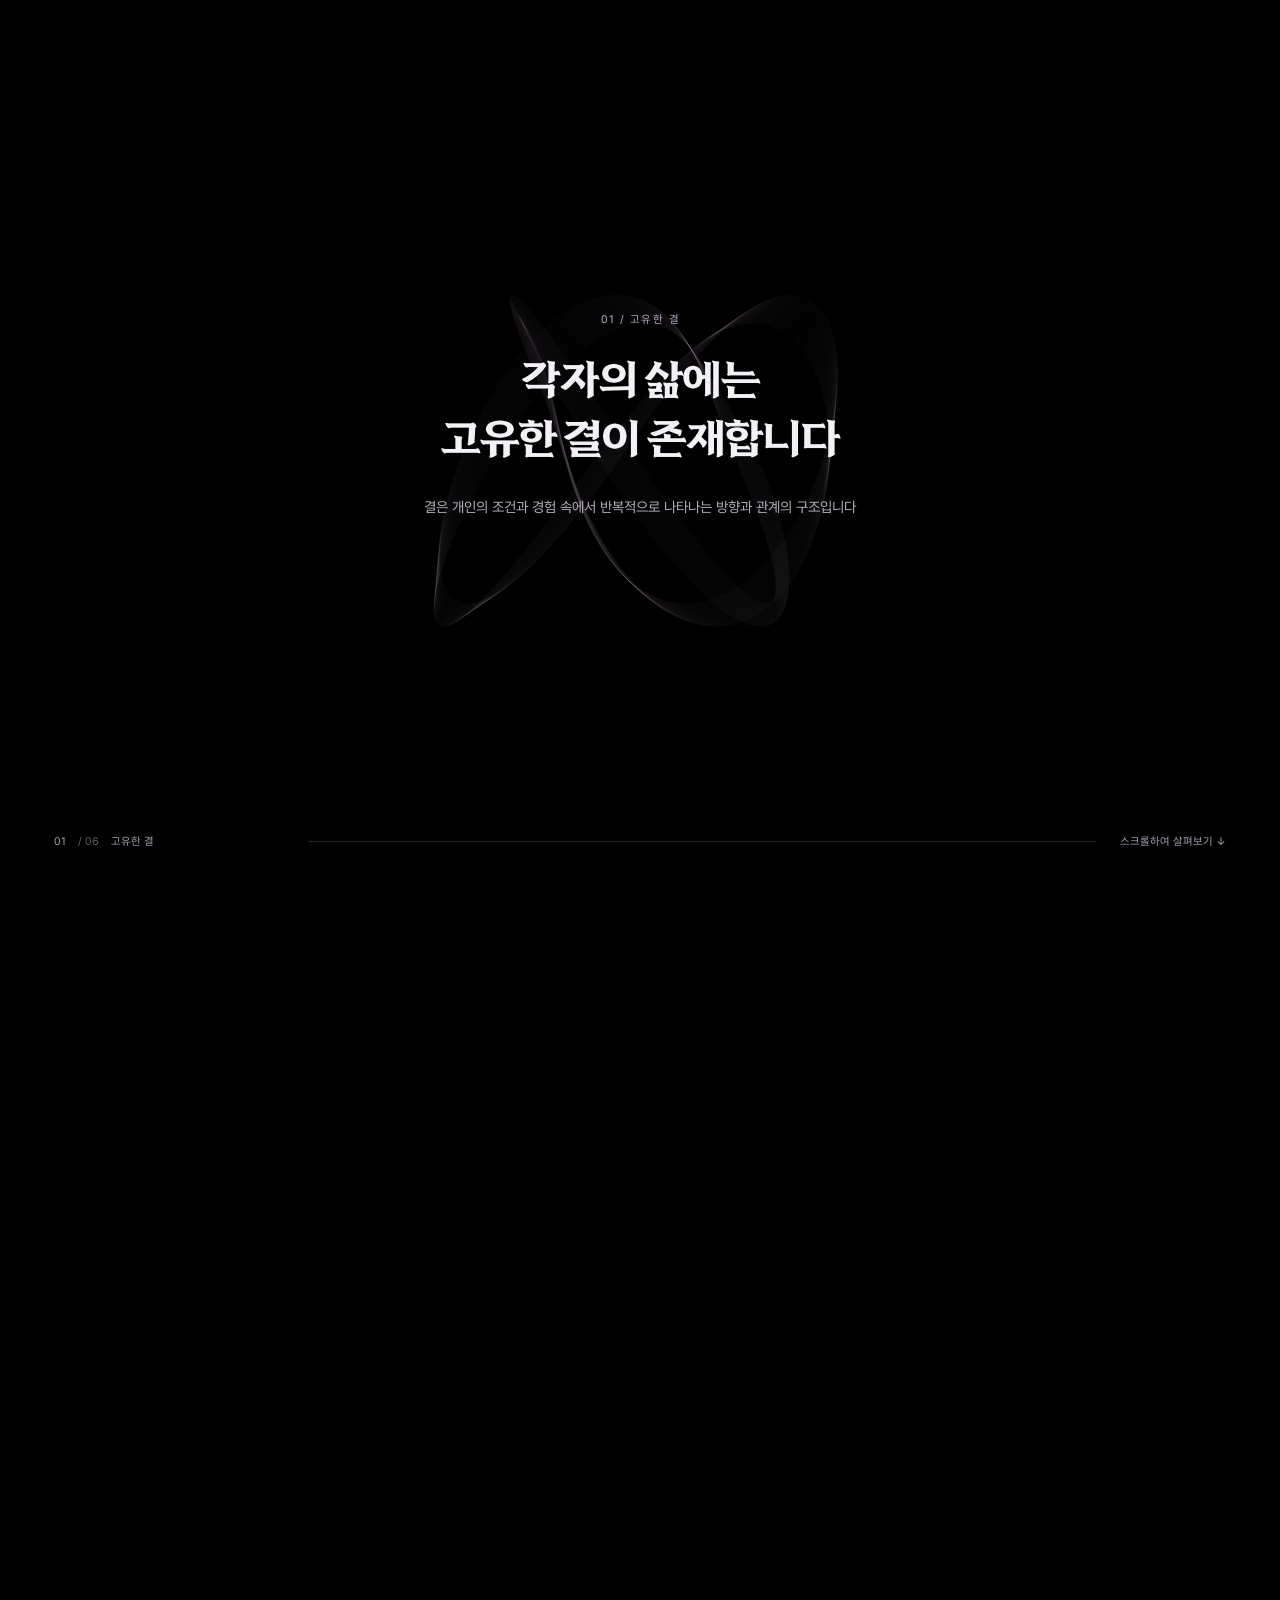
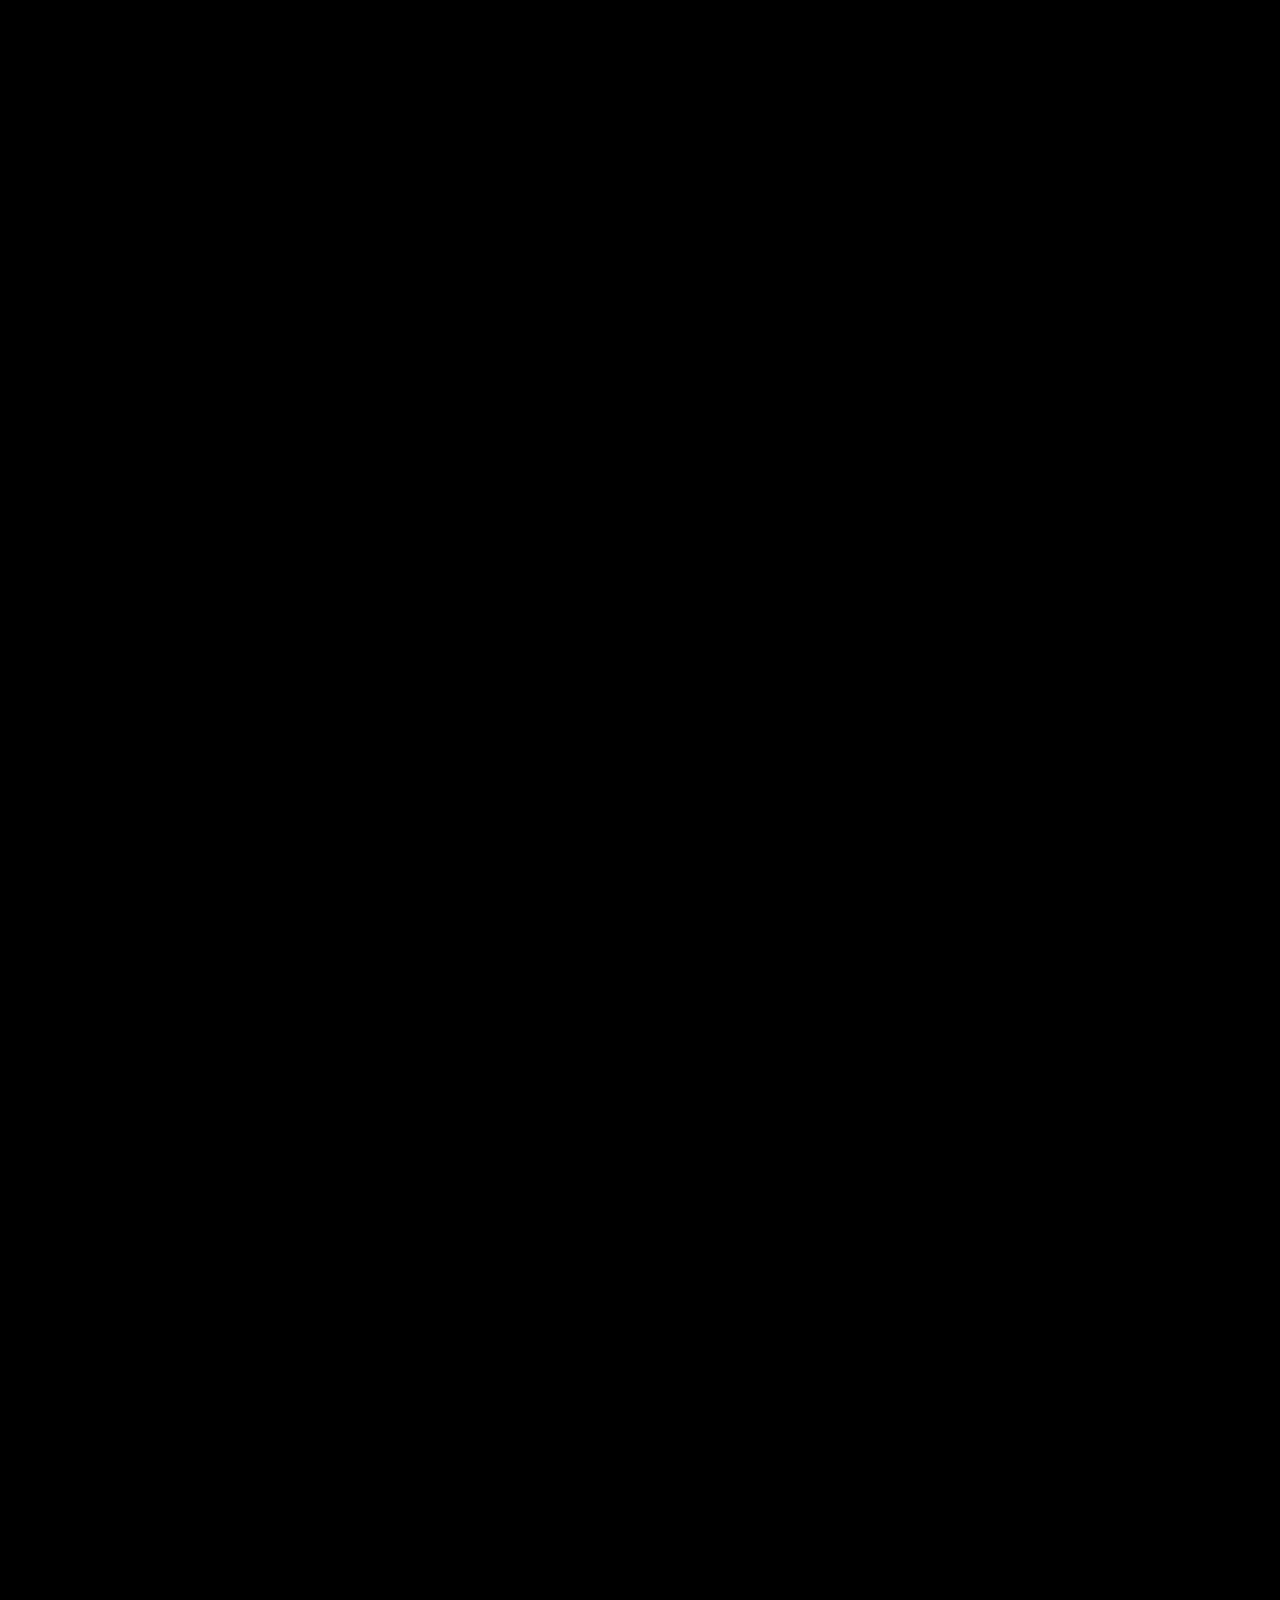
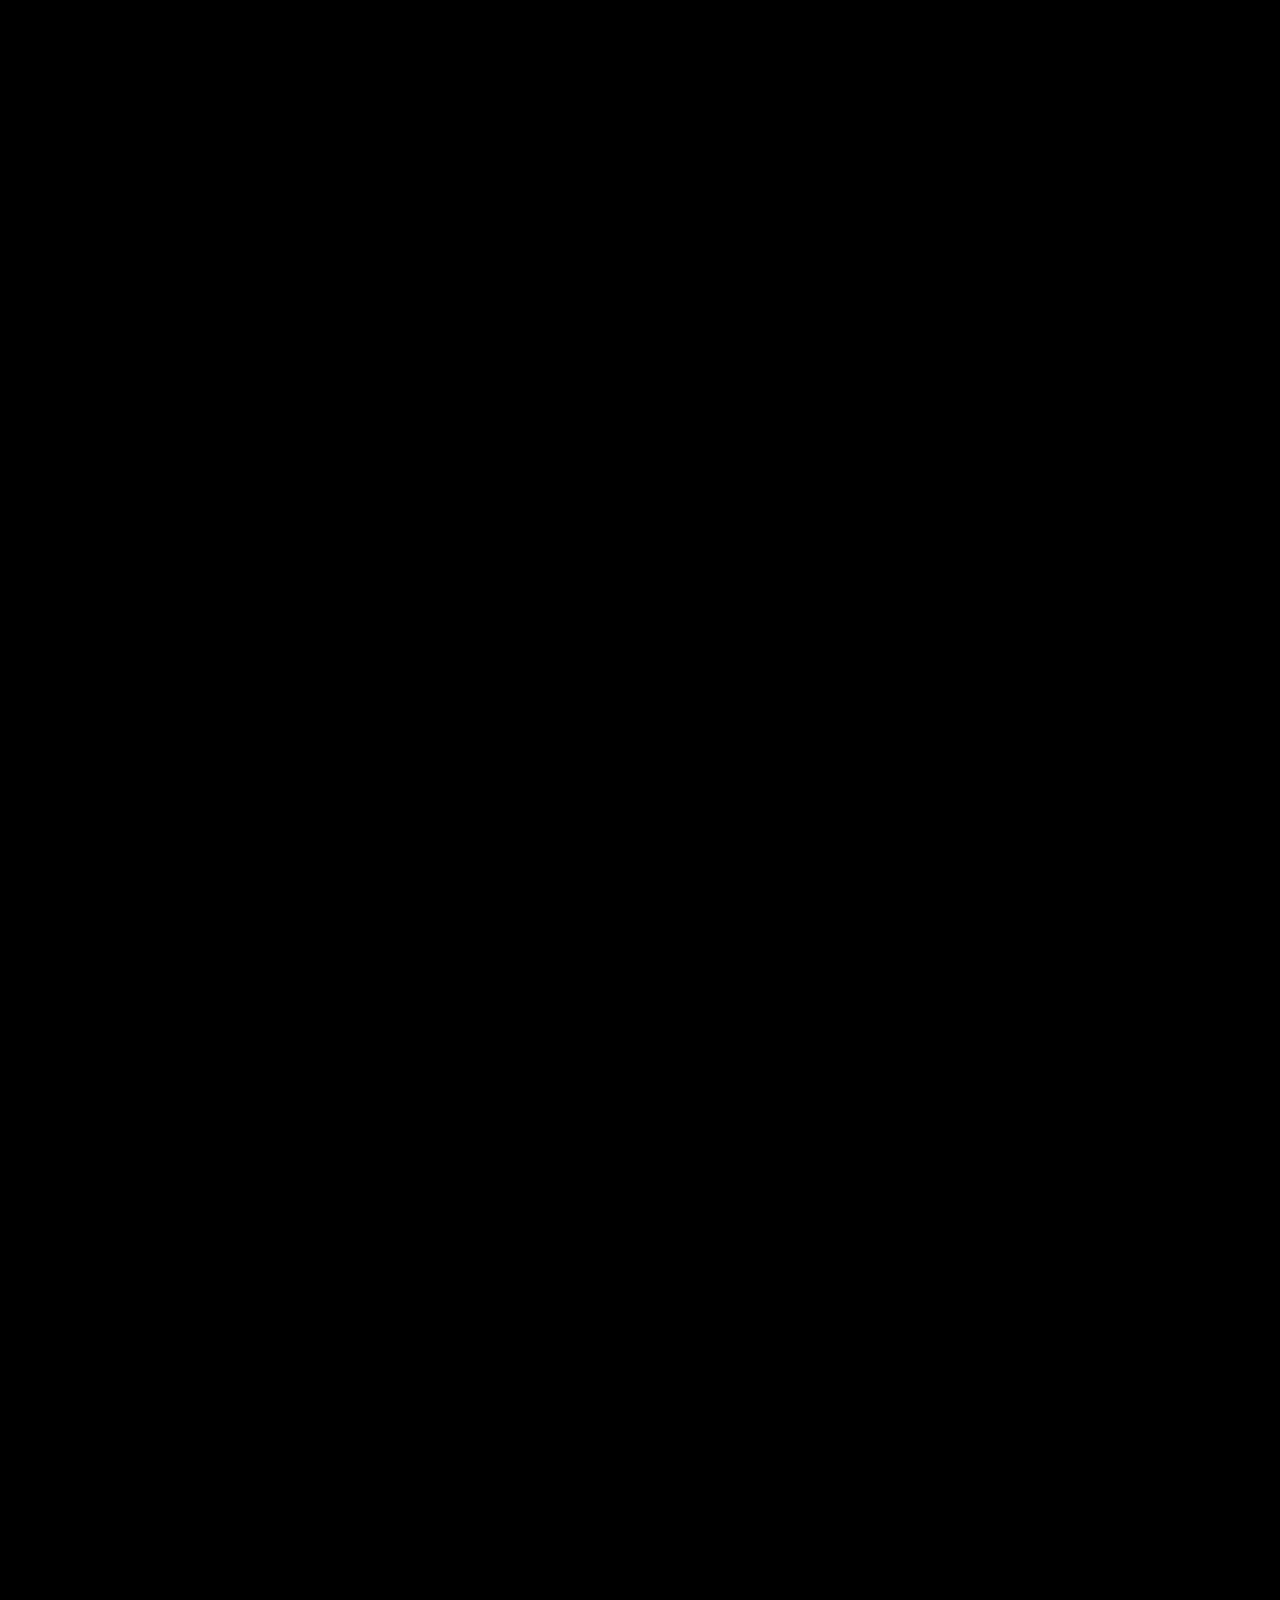
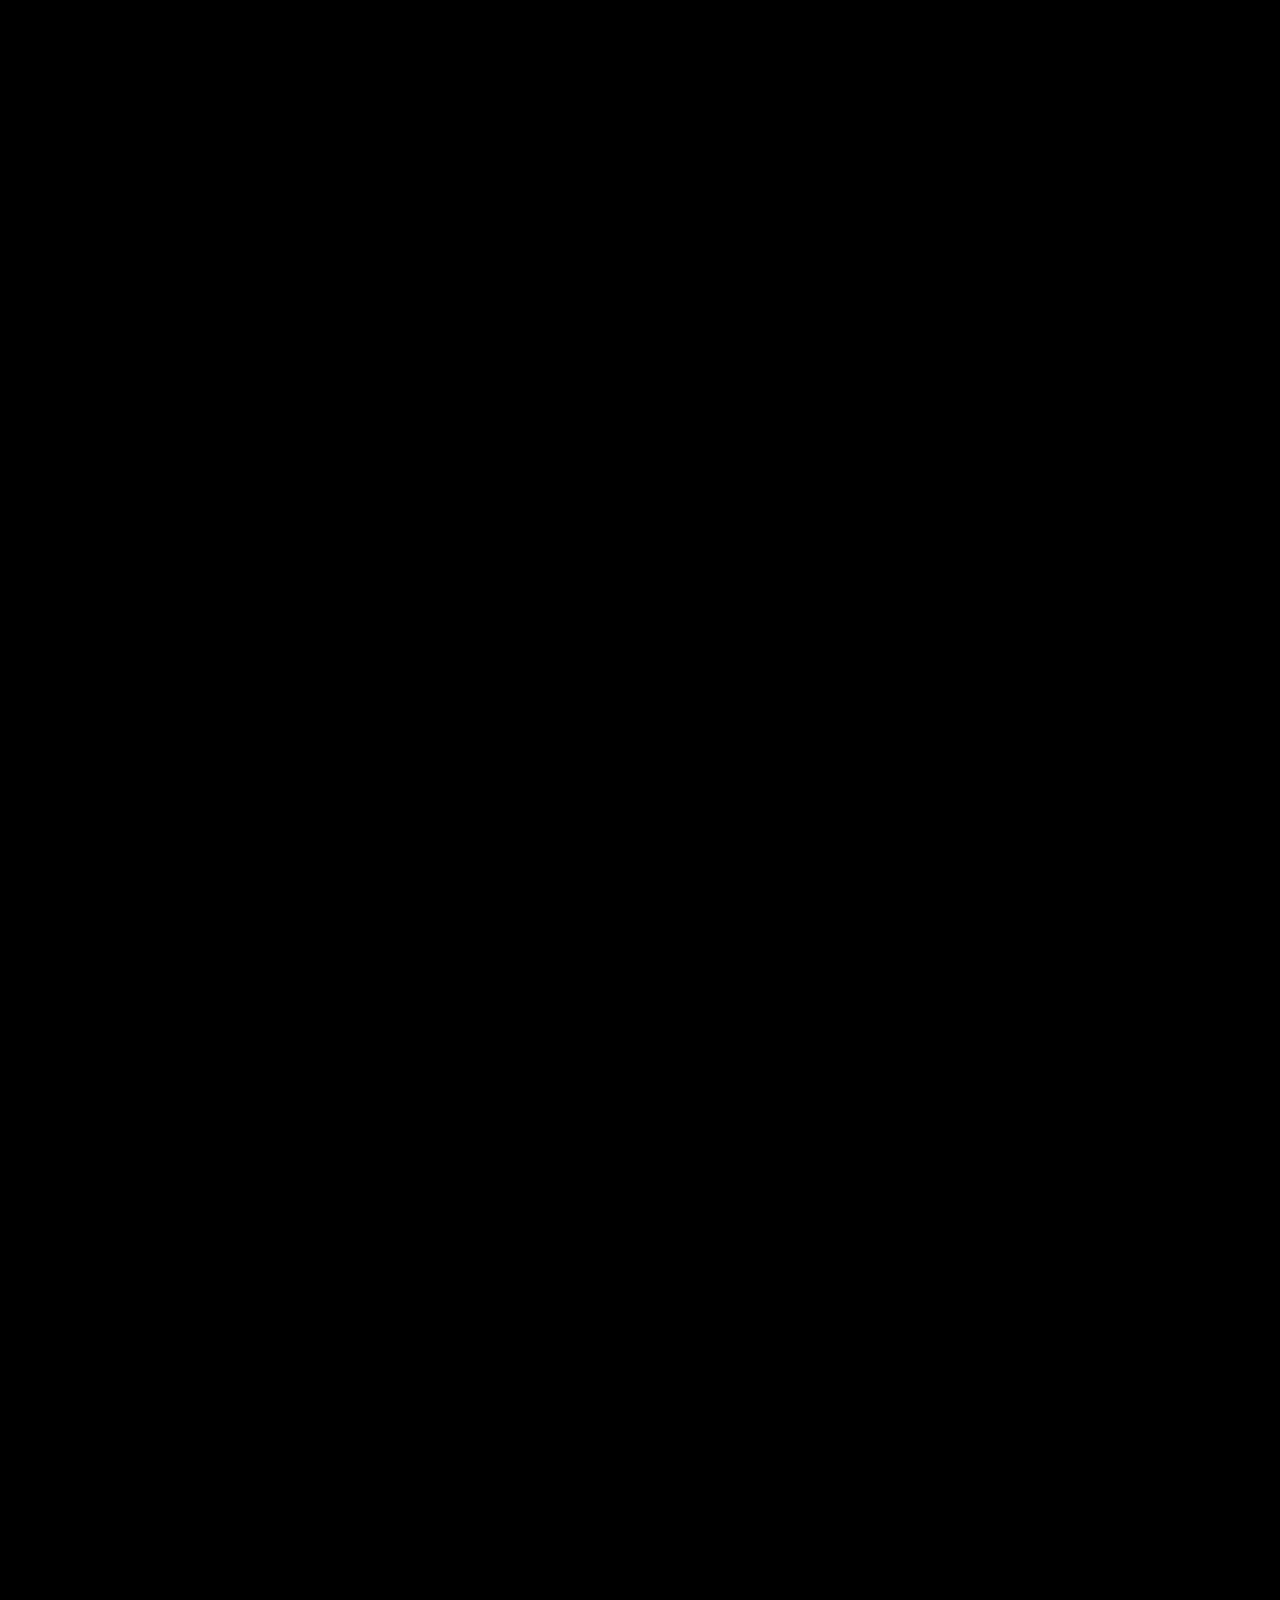
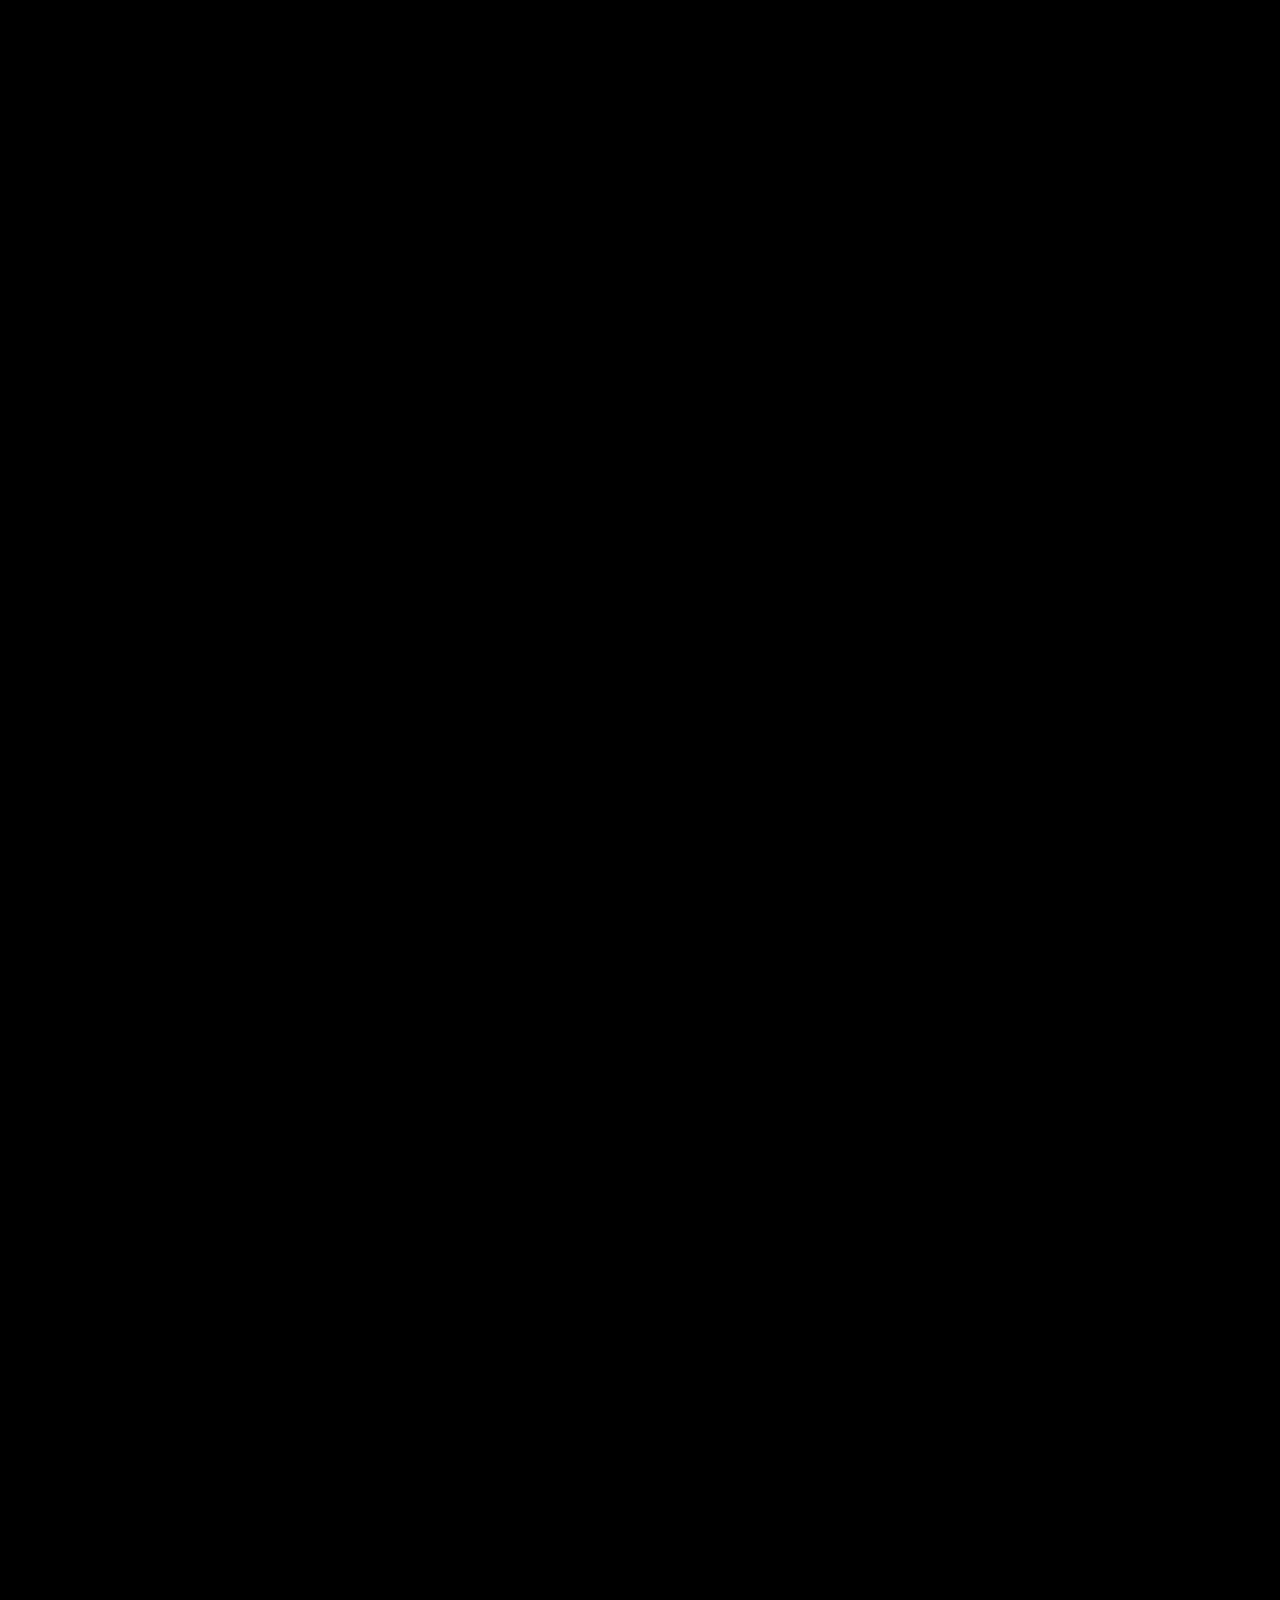
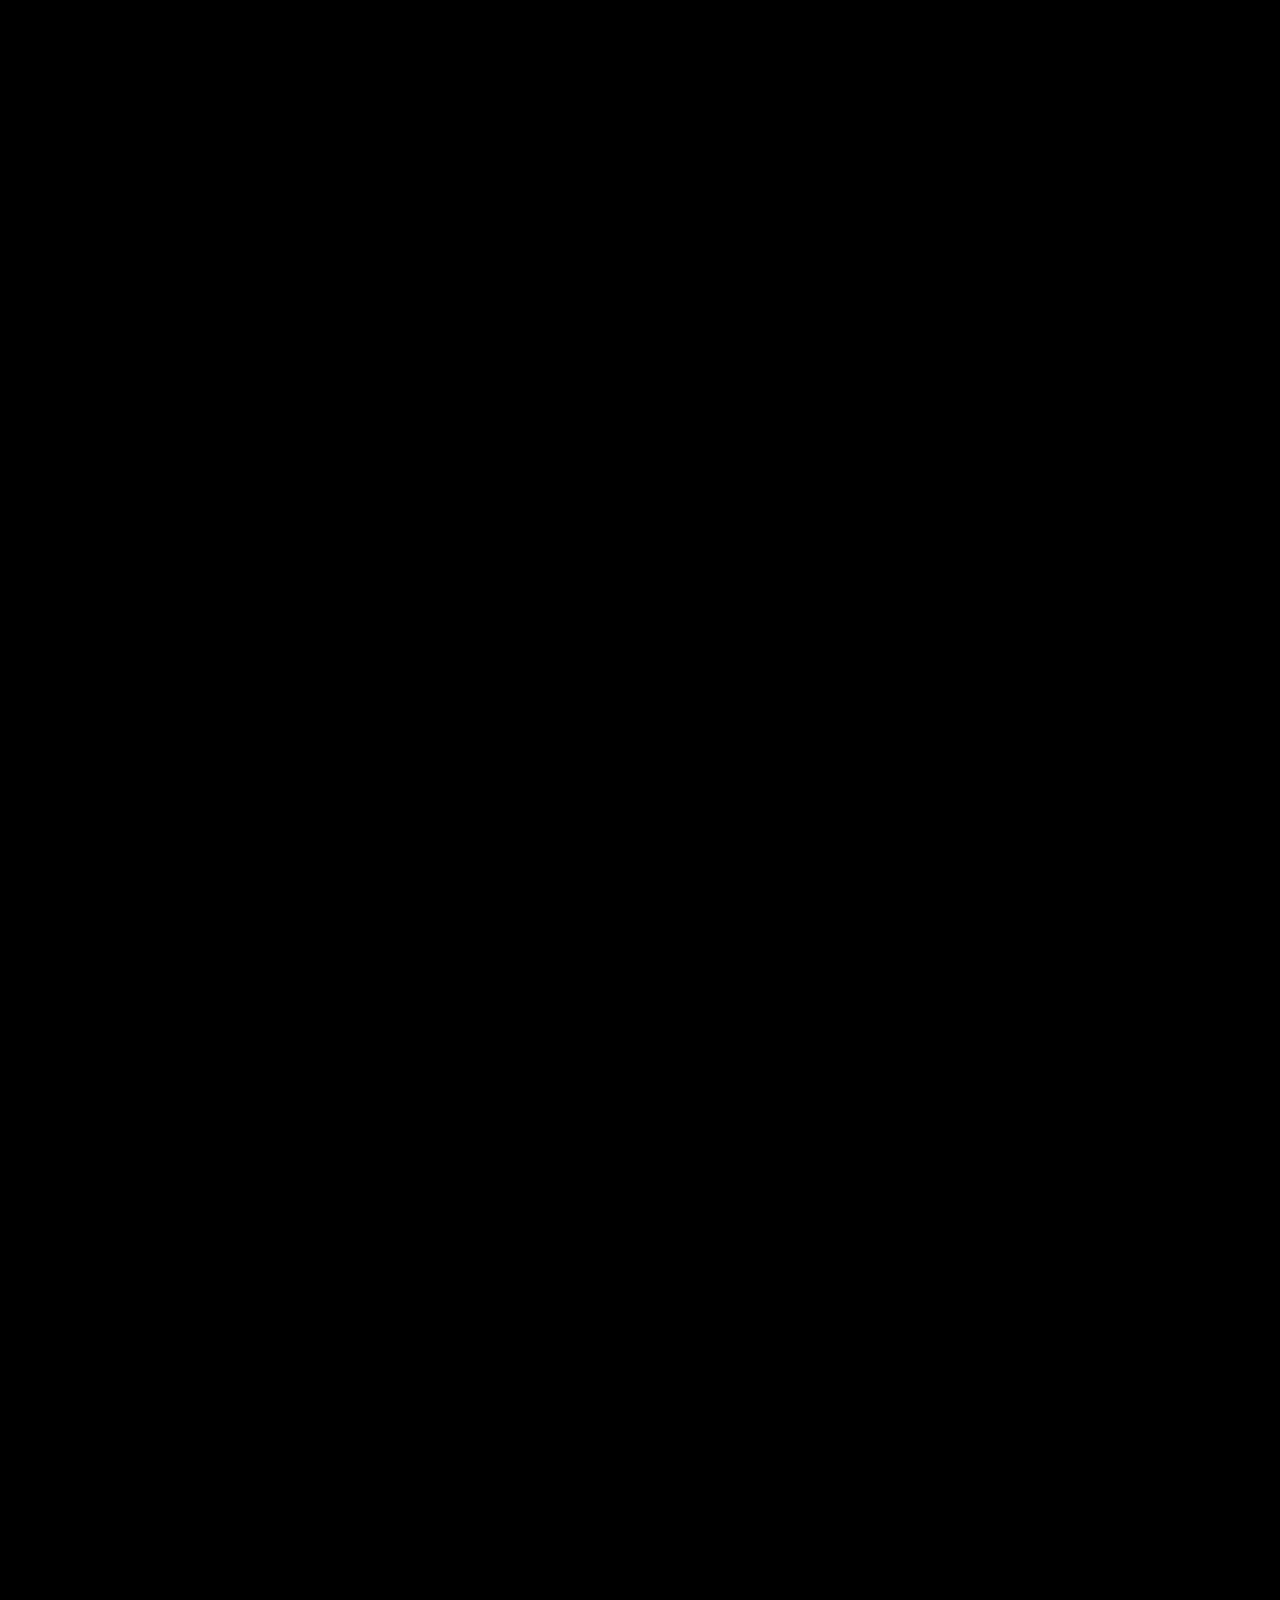
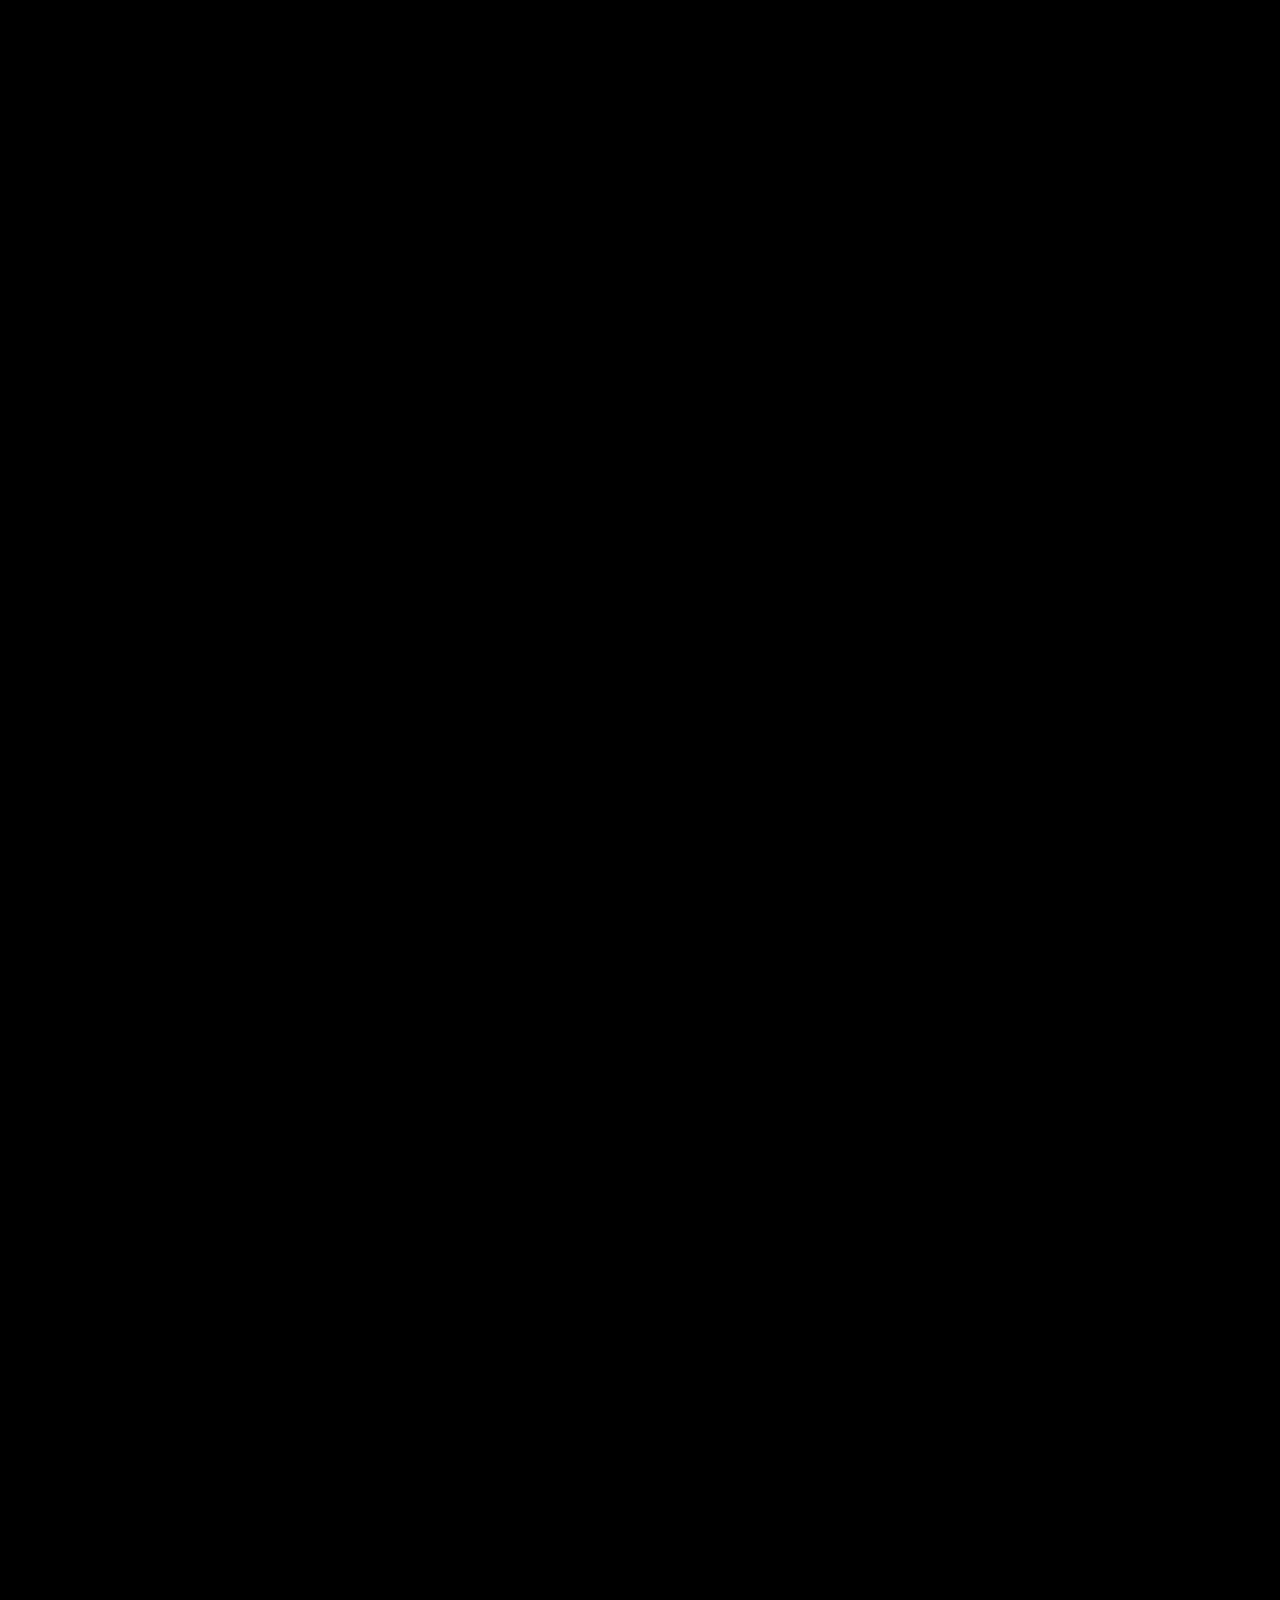
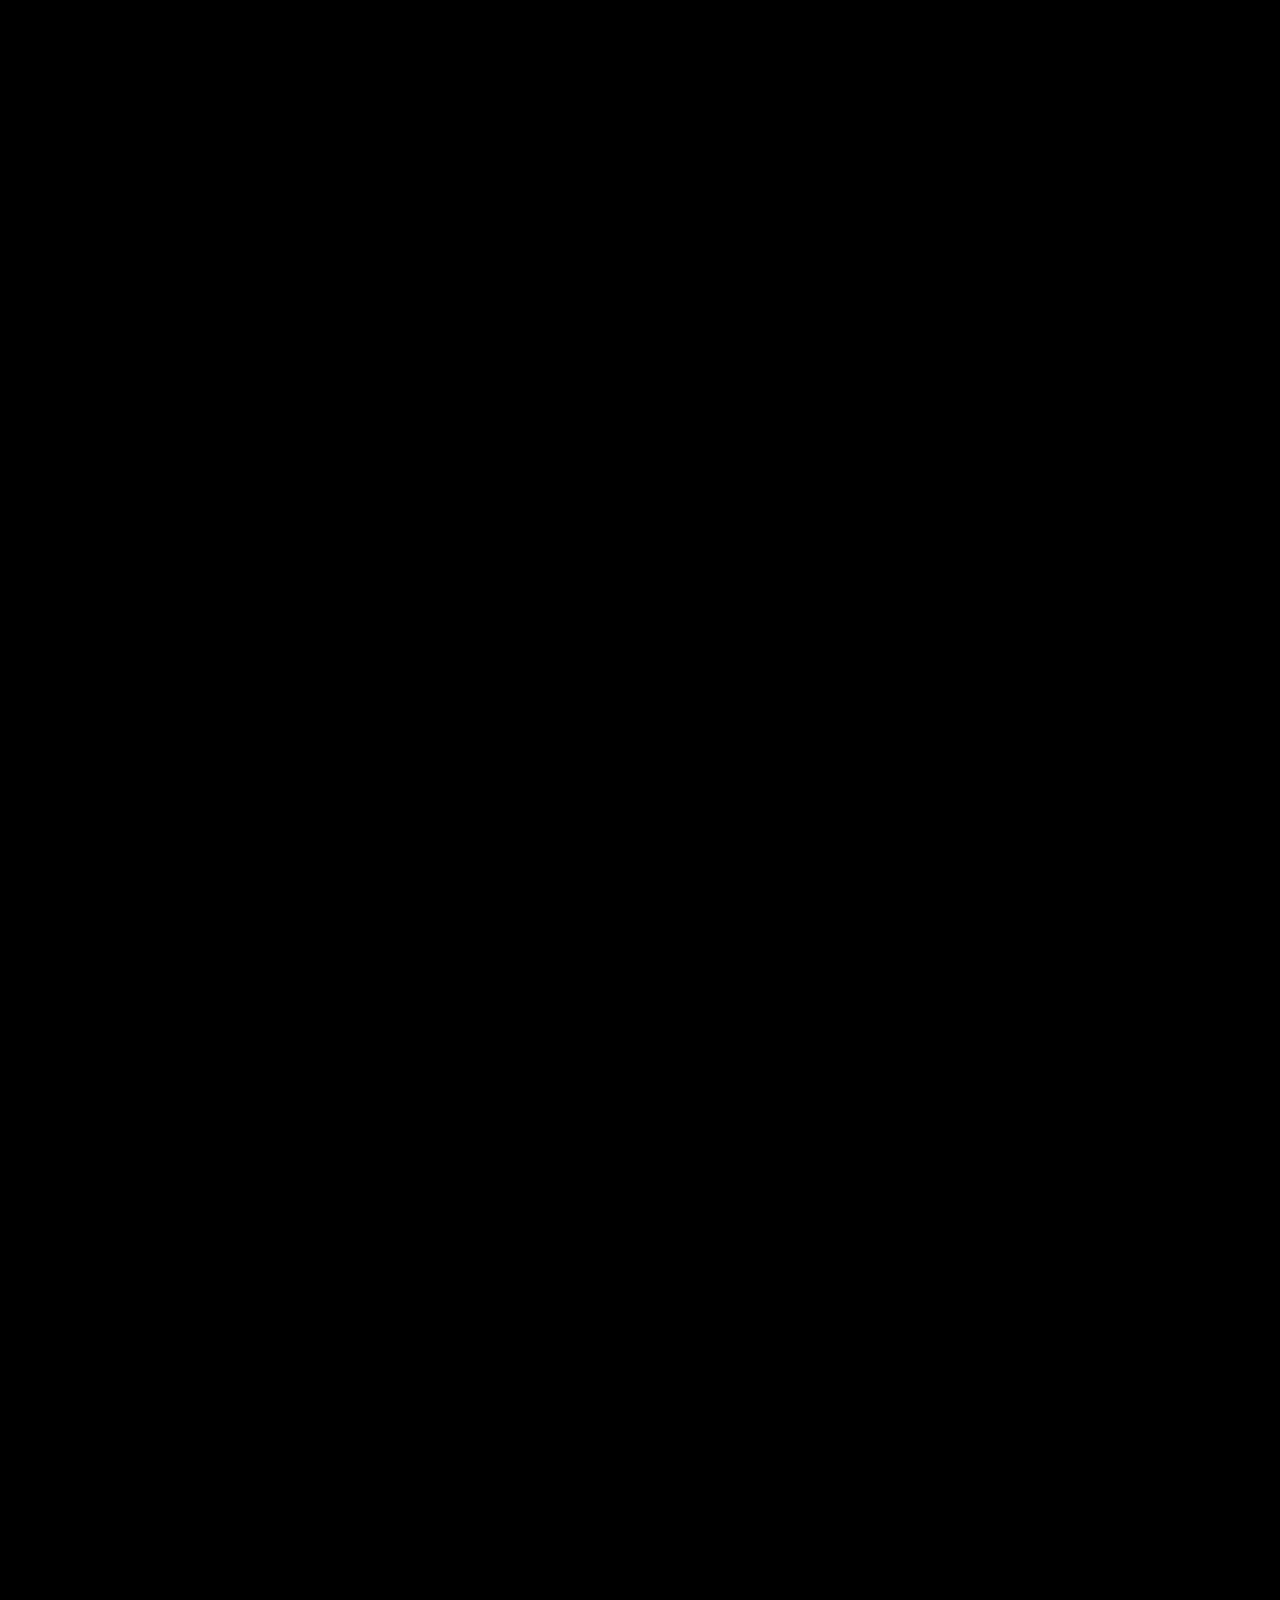
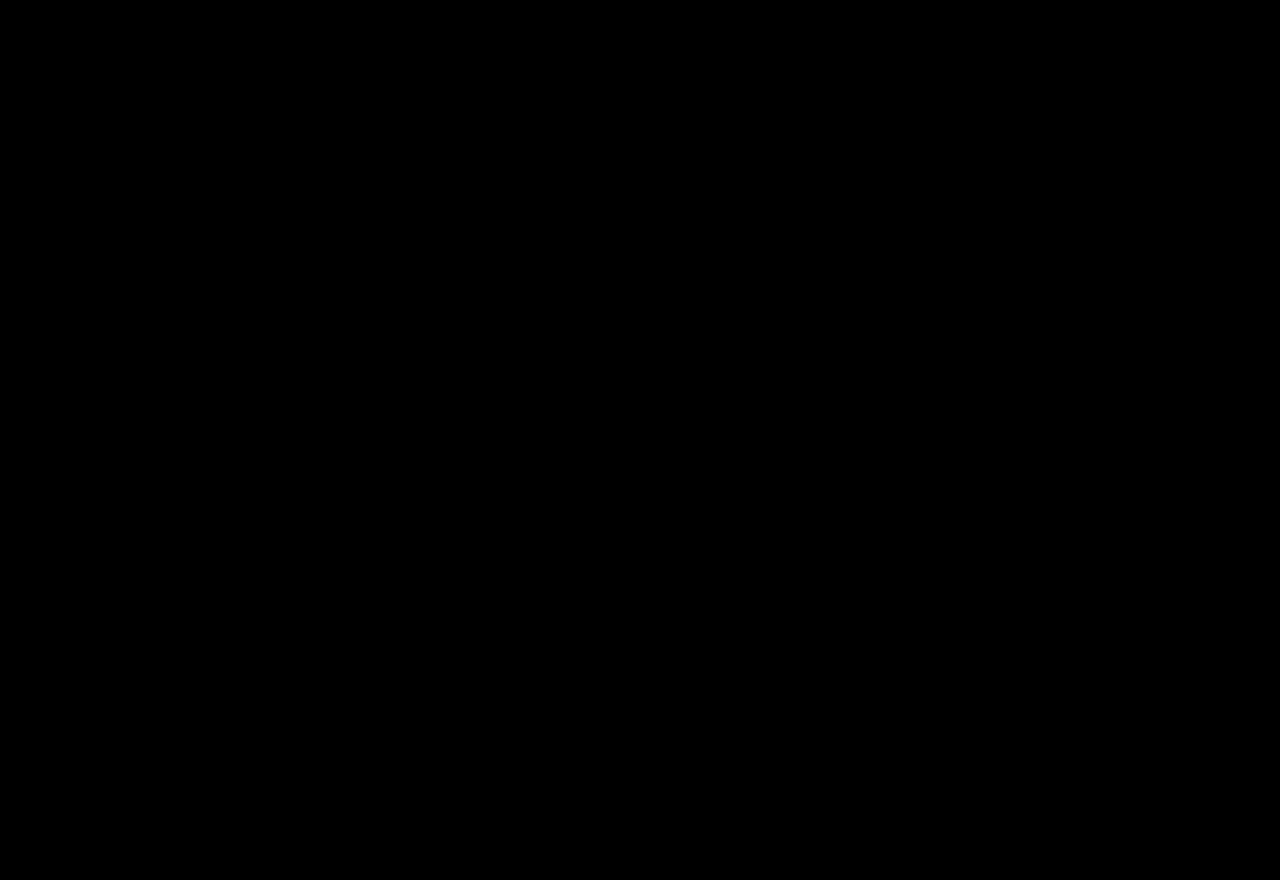
==== about-story/index.html @ 8a72fc66 "신명원 최종 사이트 호스팅" ====
<!doctype html><html lang="ko"><head><meta charset="utf-8"><meta name="viewport" content="width=device-width,initial-scale=1"><title>신명원 시스템</title><meta name="description" content="삶의 흐름 속에서 발견하는 질서, 신명원의 일곱 이야기"><link rel="stylesheet" href="style.css?v=v4-video-3"></head><body>

<main id="journey"><div class="stage">
<canvas id="field" aria-hidden="true"></canvas>
<div class="luminous-art" aria-hidden="true"><video src="assets/system-03.mp4" poster="assets/system-luminous.png" muted loop playsinline preload="auto" aria-label="신명원 분석 그래픽"></video></div><div class="system-video"><video src="assets/analysis-system.mp4" poster="assets/analysis-system.png" muted loop playsinline preload="metadata"></video></div><div class="sources"><div class="source birth"><small>선천적 조건</small><h3>태어난 순간</h3><p>생년월일 · 태어난 시각</p></div><div class="source environment"><small>외부의 영향</small><h3>살아온 환경</h3><p>현재의 환경 · 기록한 상태와 고민</p></div><div class="source memory"><small>후천적 변화</small><h3>축적된 경험</h3><p>반복되는 선택 · 사건의 기록</p></div></div>
<section class="panel centered" data-scene="0"><span class="eyebrow">01 / 고유한 결</span><h1>각자의 삶에는<br>고유한 결이 존재합니다</h1><p>결은 개인의 조건과 경험 속에서 반복적으로 나타나는 방향과 관계의 구조입니다</p></section>
<section class="panel centered" data-scene="1"><span class="eyebrow">02 / 결을 이루는 정보</span><h2>태어난 순간과 살아온 시간이<br>저마다 다른 결을 이룹니다</h2><p>서로 다른 조건과 경험이 겹쳐<br>같은 선택에도 각자의 삶은 다른 방향으로 흐릅니다</p></section>
<section class="panel order" data-scene="2"><span class="eyebrow">03 / 운명을 구성하는 질서</span><h2>삶의 흐름 속에서<br>질서를 발견합니다</h2><p>신명원은 세 가지 해석 체계를 통해<br>이미 존재하는 삶의 관계와 방향을 읽습니다</p><div class="principles"><div><svg class="reading-window" viewBox="0 0 260 110" aria-hidden="true"><g class="window-flow"><path d="M-15 52 C50 8,90 100,155 52 S235 12,280 47"/><path d="M-15 57 C50 13,90 105,155 57 S235 17,280 52"/><path d="M-15 62 C50 18,90 110,155 62 S235 22,280 57"/><path d="M-15 67 C50 23,90 115,155 67 S235 27,280 62"/></g><g class="time-points"><g style="--delay:0.0s"><path d="M35 18V88"/><circle cx="35" cy="54" r="4"/><text x="35" y="103">年</text></g><g style="--delay:0.5s"><path d="M98 18V88"/><circle cx="98" cy="61" r="4"/><text x="98" y="103">月</text></g><g style="--delay:1.0s"><path d="M161 18V88"/><circle cx="161" cy="56" r="4"/><text x="161" y="103">日</text></g><g style="--delay:1.5s"><path d="M224 18V88"/><circle cx="224" cy="39" r="4"/><text x="224" y="103">時</text></g></g></svg><span>시간의 구조</span><h3>사주팔자</h3><p>태어난 연월일시를 바탕으로<br>선천적 조건을 해석하는 기준</p></div><div><svg class="reading-window" viewBox="0 0 260 110" aria-hidden="true"><g class="window-flow"><path d="M-15 52 C50 8,90 100,155 52 S235 12,280 47"/><path d="M-15 57 C50 13,90 105,155 57 S235 17,280 52"/><path d="M-15 62 C50 18,90 110,155 62 S235 22,280 57"/><path d="M-15 67 C50 23,90 115,155 67 S235 27,280 62"/></g><g class="element-links"><path style="--delay:0.0s" d="M130.0 14.0L170.9 40.3"/><path style="--delay:0.45s" d="M170.9 40.3L155.3 82.7"/><path style="--delay:0.9s" d="M155.3 82.7L104.7 82.7"/><path style="--delay:1.35s" d="M104.7 82.7L89.1 40.3"/><path style="--delay:1.8s" d="M89.1 40.3L130.0 14.0"/></g><circle class="element-point" style="--delay:0.0s" cx="130.0" cy="14.0" r="4"/><circle class="element-point" style="--delay:0.45s" cx="170.9" cy="40.3" r="4"/><circle class="element-point" style="--delay:0.9s" cx="155.3" cy="82.7" r="4"/><circle class="element-point" style="--delay:1.35s" cx="104.7" cy="82.7" r="4"/><circle class="element-point" style="--delay:1.8s" cx="89.1" cy="40.3" r="4"/></svg><span>변화의 구조</span><h3>음양오행</h3><p>서로 다른 기운의 상호작용으로<br>변화와 균형을 읽는 체계</p></div><div><svg class="reading-window" viewBox="0 0 260 110" aria-hidden="true"><g class="window-flow"><path d="M-15 52 C50 8,90 100,155 52 S235 12,280 47"/><path d="M-15 57 C50 13,90 105,155 57 S235 17,280 52"/><path d="M-15 62 C50 18,90 110,155 62 S235 22,280 57"/><path d="M-15 67 C50 23,90 115,155 67 S235 27,280 62"/></g><g class="pattern-guides"><path d="M55 17V87"/><path d="M130 17V87"/><path d="M205 17V87"/></g><g class="pattern-read"><path style="--delay:0.0s" d="M45 25h20m-10-5v10M45 77h20m-10-5v10"/><path style="--delay:0.5s" d="M120 25h20m-10-5v10M120 77h20m-10-5v10"/><path style="--delay:1.0s" d="M195 25h20m-10-5v10M195 77h20m-10-5v10"/></g></svg><span>질서의 구조</span><h3>성리학</h3><p>자연과 인간을 관통하는 질서가<br>존재한다는 철학적 전제</p></div></div></section>
<section class="panel ai" data-scene="3"><span class="eyebrow">04 / 결 해석 인공지능</span><h2>정보 사이의 관계에서<br>고유한 패턴을 읽습니다</h2><p>전통적 해석 체계와 개인의 기록을 연결하는<br>신명원의 결 해석 인공지능</p><ol class="system-steps"><li><b>01</b><div><h3>정보 정리</h3><p>출생 정보와 상태·경험의 기록을 시간순으로 정리합니다</p></div></li><li><b>02</b><div><h3>관계 모델 구성</h3><p>상태·선택·환경을 관측 지점과 연결 관계로 구성합니다</p></div></li><li><b>03</b><div><h3>반복 패턴 탐지</h3><p>반복되는 연결, 집중되는 지점, 끊기는 구간을 읽습니다</p></div></li></ol></section>
<section class="panel synthesis" data-scene="4"><span class="eyebrow">05 / 결의 생성</span><h2>데이터의 흐름에<br>해석의 질서를 겹칩니다</h2><p>민속신앙과 전통 사상의 상징을<br>데이터의 관계를 읽는 시각적 언어로 재구성합니다</p><ol class="system-steps morph-rules"><li><b>01</b><div><h3>관측</h3><p>기록의 흐름에서 유의미한 관측 지점을 식별합니다.</p></div></li><li><b>02</b><div><h3>분류</h3><p>관측 지점을 다섯 속성으로 분류하고 상호 관계를 연결합니다.</p></div></li><li><b>03</b><div><h3>구조화</h3><p>분류된 관계를 정렬하여 고유한 결의 분석 구조를 구성합니다.</p></div></li></ol></section>
<section class="panel readout" data-scene="5"><span class="eyebrow">06 / 분석 체계의 완성</span><h2>하나의 결에서<br>삶의 흐름을 판독합니다</h2><p>정보의 관계와 전통의 해석 체계를 통합해<br>신명원의 분석 그래픽이 완성됩니다</p></section>
<div class="system-inspect" aria-hidden="true" inert>
<canvas id="detail-overlay" aria-hidden="true"></canvas>
<div class="detail-card"><small class="detail-number"></small><h3 class="detail-title"></h3>
<div class="detail-image"><canvas id="detail-crop" width="640" height="640" aria-label="선택한 분석 부위 확대 화면"></canvas><span>선택 영역 확대</span></div>
<h4 class="detail-rule"></h4><p class="detail-description"></p></div>
<nav class="detail-tabs" aria-label="분석 항목"><button data-part="0">01 집중</button><button data-part="1">02 변화</button><button data-part="2">03 연속성</button><button data-part="3">04 반복</button></nav>
<p class="detail-hint">스크롤하거나 항목에 마우스를 올려 분석 부위를 살펴보세요</p>
</div><footer><div class="phase"><span id="number">01</span><span class="total">/ 06</span><span id="name">고유한 결</span></div><div class="meter"><i></i></div><button id="next">스크롤하여 살펴보기 ↓</button><button id="restart" hidden>처음부터 ↺</button></footer>
</div></main><script src="app.js?v=v4-video-3"></script></body></html>
---- about-story/style.css ----
@font-face{font-family:Body;src:url('assets/fonts/Pretendard-Regular.otf')}@font-face{font-family:Display;src:url('assets/fonts/Danjo-bold-Regular.otf')}*{box-sizing:border-box}html{background:#000;color:#f4f1f6;scroll-behavior:smooth}body{margin:0;font-family:Body,sans-serif}header{position:fixed;left:4.2%;right:4.2%;top:5.5%;z-index:10;display:flex;justify-content:space-between;align-items:center;pointer-events:none}header img{width:120px}header>span{padding:12px 18px;border:1px solid #ffffff20;border-radius:30px;background:#11111160;backdrop-filter:blur(12px);font-size:11px;color:#aaa3b2}#journey{height:1100svh}.stage{height:100svh;min-height:600px;position:sticky;top:0;overflow:hidden;background:#000}canvas{position:absolute;inset:0;width:100%;height:100%;z-index:1}.panel{position:absolute;z-index:4;left:6%;top:31%;width:60%;opacity:0;pointer-events:none;will-change:opacity,transform}.panel.centered{left:12%;width:76%;top:34%;text-align:center}.eyebrow{font-size:11px;letter-spacing:.13em;color:#c0adce;display:block;margin-bottom:24px}.panel h1,.panel h2{font-family:Display,serif;font-weight:400;font-size:clamp(30px,3.2vw,60px);line-height:1.45;letter-spacing:-.035em;margin:0 0 25px}.panel p{font-size:clamp(14px,1.12vw,21px);line-height:1.85;color:#b7b1bf;margin:0}.panel .secondary{margin-top:25px}.panel.order{top:23%;width:88%}.order>h2{font-size:clamp(30px,3vw,56px)}.order>.eyebrow,.ai>.eyebrow,.shrine>.eyebrow{color:#c0adce}.principles{display:flex;gap:40px;margin-top:46px;width:68%}.principles>div{flex:1;border-top:1px solid #c0adce38;padding-top:19px;transition:opacity .4s}.principles span{font-size:10px;color:#c0adce}.principles h3{font-family:Display;font-weight:400;font-size:25px;margin:13px 0}.principles p{font-size:13px;line-height:1.8}.ai{width:70%}.data-labels{display:flex;gap:42px;margin-top:32px;color:#b7b1bf;font-size:13px}.data-labels span{border-left:1px solid #c0adce55;padding-left:12px}.data-labels small{display:block;font-size:10px;color:#9991a4;margin-top:8px}.source{position:absolute;width:220px;z-index:3;opacity:0;pointer-events:none}.source small{font-size:10px;color:#b29ac7;letter-spacing:.1em}.source h3{font-weight:400;font-size:22px;margin:12px 0 8px}.source p{font-size:12px;color:#9991a4;margin:0}.birth{left:9%;top:23%}.environment{right:6%;top:40%}.memory{left:16%;top:72%}.legacy{position:absolute;inset:0;opacity:0;background-size:cover;background-position:center;will-change:opacity,transform;z-index:0}.legacy.tree{background-image:url('assets/about-tree.png');mask-image:linear-gradient(180deg,transparent 12%,#000 22%);-webkit-mask-image:linear-gradient(180deg,transparent 12%,#000 22%)}.legacy.tree:after{content:'';position:absolute;inset:0;background:linear-gradient(90deg,#000 0%,#000 41%,transparent 74%)}.legacy.person{background-image:url('assets/about-person.png');mask-image:linear-gradient(180deg,transparent 13%,#000 23%);filter:brightness(.22)}.legacy.person:after{content:'';position:absolute;inset:0;background:linear-gradient(90deg,#000 0%,#000 52%,transparent 80%)}.legacy.flow{background-image:url('assets/about-flow.png');filter:brightness(.48)}.legacy.flow:after{content:'';position:absolute;inset:0;background:linear-gradient(90deg,#0009,transparent 90%)}.main-analysis{position:absolute;left:59%;top:14%;height:76%;width:36%;opacity:0;z-index:2}.main-analysis img{width:100%;height:100%;object-fit:contain;mix-blend-mode:screen;filter:brightness(.85)}.shrine{width:55%}.shrine h2{font-size:clamp(28px,2.9vw,54px)}.explore{display:inline-flex;gap:40px;color:#eee;text-decoration:none;border:1px solid #ffffff44;border-radius:30px;padding:14px 22px;margin-top:26px;font-size:13px;background:#ffffff08;backdrop-filter:blur(10px)}.chapters{position:absolute;right:2.3%;top:40%;display:flex;flex-direction:column;gap:13px;z-index:8}.chapters button{border:1px solid #ffffff44;background:transparent;width:6px;height:6px;border-radius:50%;padding:0;cursor:pointer}.chapters button[aria-current=true]{background:#f1fb70;border-color:#f1fb70;box-shadow:0 0 8px #f1fb7055}footer{position:absolute;bottom:4.5%;left:4.2%;right:4.2%;z-index:8;display:flex;align-items:center;gap:24px;color:#aaa0b5;font-size:11px}.phase{display:flex;align-items:center;gap:12px;min-width:230px}.total{color:#625b6b}.meter{flex:1;height:1px;background:#ffffff22}.meter i{display:block;width:0%;height:1px;background:#d0c1db}footer button{font:inherit;color:inherit;border:0;background:none;padding:12px 0;cursor:pointer}button:focus-visible,a:focus-visible{outline:2px solid #f1fb70;outline-offset:6px}[hidden]{display:none!important}@media(max-width:700px){header{top:25px}header img{width:88px}header>span{font-size:8px;padding:10px}.stage{min-height:680px}.panel,.panel.centered{left:7%;width:86%;top:32%}.panel h1,.panel h2{font-size:27px;line-height:1.4;margin-bottom:18px}.panel p{font-size:12px}.eyebrow{font-size:9px;margin-bottom:18px}.source{width:150px}.source h3{font-size:15px}.source p{font-size:9px}.birth{left:6%;top:19%}.environment{right:4%;top:60%}.memory{left:9%;top:73%}.panel.order{top:22%;width:86%}.principles{width:100%;gap:14px;margin-top:30px}.principles h3{font-size:19px}.principles p{font-size:10px}.principles span{font-size:9px}.data-labels{gap:20px;font-size:11px}.data-labels small{font-size:8px}.panel.story{top:34%}.panel.shrine{top:60%}.shrine h2{font-size:23px}.shrine .secondary{display:none}.main-analysis{left:24%;top:13%;width:52%;height:43%}.legacy.tree{background-position:65% center}.legacy.person{background-position:60% center}.legacy.tree:after{background:#0009}.legacy.person:after{background:#000a}.legacy.flow{background-position:65% center}footer{gap:10px;font-size:9px}.phase{min-width:165px;gap:6px}.chapters{right:3%;gap:15px}.explore{font-size:11px;padding:12px 18px}}@media(prefers-reduced-motion:reduce){html{scroll-behavior:auto}}

.panel.order{left:6%;width:88%;text-align:center}.principles{margin-left:auto;margin-right:auto;width:76%;text-align:center}.ai{width:67%}
@media(max-width:700px){.panel.order{left:7%;width:86%}.principles{width:100%}.ai{width:86%}}

@font-face{font-family:Body;src:url('assets/fonts/Pretendard-SemiBold.otf');font-weight:600}
.data-labels>span{font-weight:600;color:#c0adce}.data-labels small{font-weight:400;color:#9991a4}

.reading-window{display:block;width:100%;height:110px;margin:0 auto 18px;fill:none;stroke:#F1FB70;stroke-width:1;overflow:hidden}.window-flow{opacity:.26;animation:window-drift 7s ease-in-out infinite alternate}.time-points path,.pattern-guides{opacity:.2}.time-points circle,.element-point{fill:#F1FB70;stroke:none;animation:read-pulse 3s ease-in-out infinite;animation-delay:var(--delay)}.reading-window text{fill:#F1FB70;stroke:none;font:10px Body;text-anchor:middle}.element-links path,.pattern-read path{animation:read-pulse 3s ease-in-out infinite;animation-delay:var(--delay)}.principles{margin-top:26px}.principles>div{padding-top:12px}.panel.order{top:18%}@keyframes read-pulse{0%,100%{opacity:.25}45%,65%{opacity:1}}@keyframes window-drift{to{transform:translate(7px,-5px)}}@media(max-width:700px){.reading-window{height:75px;margin-bottom:12px}.panel.order{top:19%}.principles{gap:10px;margin-top:20px}}@media(prefers-reduced-motion:reduce){.reading-window *{animation:none!important}}

#journey{height:950svh}.system-video{position:absolute;left:55%;top:16%;width:42%;height:73%;opacity:0;z-index:2;pointer-events:none}.system-video video{width:100%;height:100%;object-fit:contain}.panel.ai,.panel.synthesis,.panel.readout{top:22%;width:47%}.system-steps{padding:0;list-style:none;margin:27px 0 0;max-width:570px}.system-steps li{display:flex;gap:18px;border-top:1px solid #c0adce35;padding:15px 0;transition:opacity .5s}.system-steps b{font-size:11px;color:#c0adce;padding-top:5px}.system-steps h3,.reading-grid h3{font-size:17px;font-weight:600;color:#c0adce;margin:0 0 6px}.system-steps li p,.reading-grid p{font-size:13px;line-height:1.7}.morph-rules li{opacity:.4}.morph-rules li.selected{opacity:1}.morph-status{display:block;color:#f1fb70;font-size:11px;margin-top:12px}.reading-grid{display:grid;grid-template-columns:1fr 1fr;gap:26px 20px;margin-top:32px}.reading-grid>div{border-top:1px solid #c0adce44;padding-top:15px}@media(max-width:700px){.panel.ai{top:21%;width:86%}.panel.synthesis,.panel.readout{top:18%;width:86%}.panel.synthesis h2,.panel.readout h2{font-size:24px}.system-steps{margin-top:16px}.system-steps li{padding:10px 0}.system-steps li p,.reading-grid p{font-size:10px}.system-steps h3,.reading-grid h3{font-size:13px}.system-video{left:50%;top:50%;width:48%;height:36%;opacity:.5}.reading-grid{width:51%;grid-template-columns:1fr;gap:9px;margin-top:18px}.panel.readout .explore{margin-top:12px}.morph-status{font-size:9px}}

#journey{height:1300svh}.system-video{left:0;top:12%;width:100%;height:78%;transition:filter .15s}.panel.readout{left:10%;width:80%;top:36%;text-align:center}.system-inspect{position:absolute;inset:12% 4% 10%;opacity:0;z-index:5;pointer-events:none}.system-inspect svg{position:absolute;inset:0;width:100%;height:100%;fill:none;stroke:#f1fb70;stroke-width:1}.system-inspect article{position:absolute;width:25%;background:linear-gradient(90deg,#000e,#0005);padding:15px}.system-inspect small{font-size:10px;color:#c0adce}.system-inspect h3{font-size:21px;color:#f1fb70;margin:10px 0}.system-inspect p{font-size:13px;line-height:1.8;color:#c6bdce;margin:0}.part-a{left:2%;top:15%}.part-b{right:0;top:15%}.part-c{left:2%;bottom:13%}.part-d{right:0;bottom:13%}.system-inspect>.explore{position:absolute;bottom:0;left:50%;transform:translateX(-50%);white-space:nowrap}.source p{line-height:1.7}@media(max-width:700px){.system-inspect{inset:15% 2% 12%}.system-inspect article{width:42%;padding:8px}.system-inspect small{font-size:8px}.system-inspect h3{font-size:16px;margin:6px 0}.system-inspect p{font-size:10px}.system-inspect br{display:none}.panel.readout{top:37%;left:7%;width:86%}.system-video{left:0;top:18%;width:100%;height:65%}}

.system-inspect svg{stroke:#f1fb70;stroke-width:1;stroke-opacity:.75}.system-inspect svg g{opacity:1!important}.system-inspect svg circle,.system-inspect svg path{vector-effect:non-scaling-stroke}

.system-video{display:none}.system-inspect svg{stroke:#f1df45}.system-inspect h3{color:#f1df45}

#journey{height:1520svh}.luminous-art{position:absolute;left:3%;width:94%;top:13%;height:76%;opacity:0;z-index:0;pointer-events:none;will-change:transform,opacity}.luminous-art img,.luminous-art video{width:100%;height:100%;object-fit:contain;transform-origin:50% 54%}.system-inspect article{background:linear-gradient(90deg,#000e,#0008)}@media(max-width:700px){.luminous-art{left:0;width:100%;top:28%;height:44%}}

/* Scene 06: edge-to-edge video and an actual magnified reading panel. */
.luminous-art{left:0;top:0;width:100%;height:100%;bottom:0}
.luminous-art video{object-fit:cover;object-position:center center}
.system-inspect{inset:0;z-index:5}
#detail-overlay{position:absolute;inset:0;width:100%;height:100%;pointer-events:none}
.detail-card{position:absolute;left:5%;top:17%;width:clamp(240px,24vw,390px);padding:22px;background:rgba(8,7,12,.94);border:1px solid #c0adce55;box-sizing:border-box}
.detail-card .detail-number{color:#c0adce;font-size:12px;letter-spacing:.08em}
.detail-card .detail-title{font-size:32px;margin:10px 0 18px;color:#f1df45}
.detail-image{position:relative;border:1px solid #f1df4566;background:#000;aspect-ratio:1.45;overflow:hidden}
#detail-crop{width:100%;height:100%;object-fit:cover}
.detail-image span{position:absolute;bottom:8px;right:10px;color:#f1df45;font-size:10px;background:#000b;padding:4px 7px}
.detail-rule{font-size:16px;margin:20px 0 9px;color:#eee6f3}
.detail-card .detail-description{font-size:13px;line-height:1.8;color:#c6bdce;margin:0}
.detail-tabs{position:absolute;left:50%;bottom:16%;transform:translateX(-50%);display:flex;gap:8px;white-space:nowrap}
.detail-tabs button{font:inherit;font-size:14px;color:#a89aaf;border:1px solid #c0adce38;background:#09080ce8;padding:14px 24px;cursor:pointer;transition:color .2s,border-color .2s}
.detail-tabs button.selected,.detail-tabs button:focus-visible{color:#f1df45;border-color:#f1df45;outline:none;background:#24200a}
.detail-hint{position:absolute;bottom:11.7%;width:100%;text-align:center;color:#c0adce;font-size:11px}
.system-inspect>.explore{bottom:7%}
@media(max-width:700px){.luminous-art{left:0;top:0;width:100%;height:100%}.detail-card{left:4%;top:15%;width:54%;padding:12px}.detail-card .detail-title{font-size:22px;margin:8px 0}.detail-rule{font-size:13px;margin:10px 0 6px}.detail-card .detail-description{font-size:11px}.detail-tabs{gap:4px;bottom:18%}.detail-tabs button{padding:10px;font-size:12px}.detail-hint{bottom:13%;font-size:10px}}
.detail-card,.detail-tabs,.detail-hint,.system-inspect>.explore{z-index:2}
#detail-crop{position:relative;inset:auto;display:block}
.detail-image span{z-index:2}
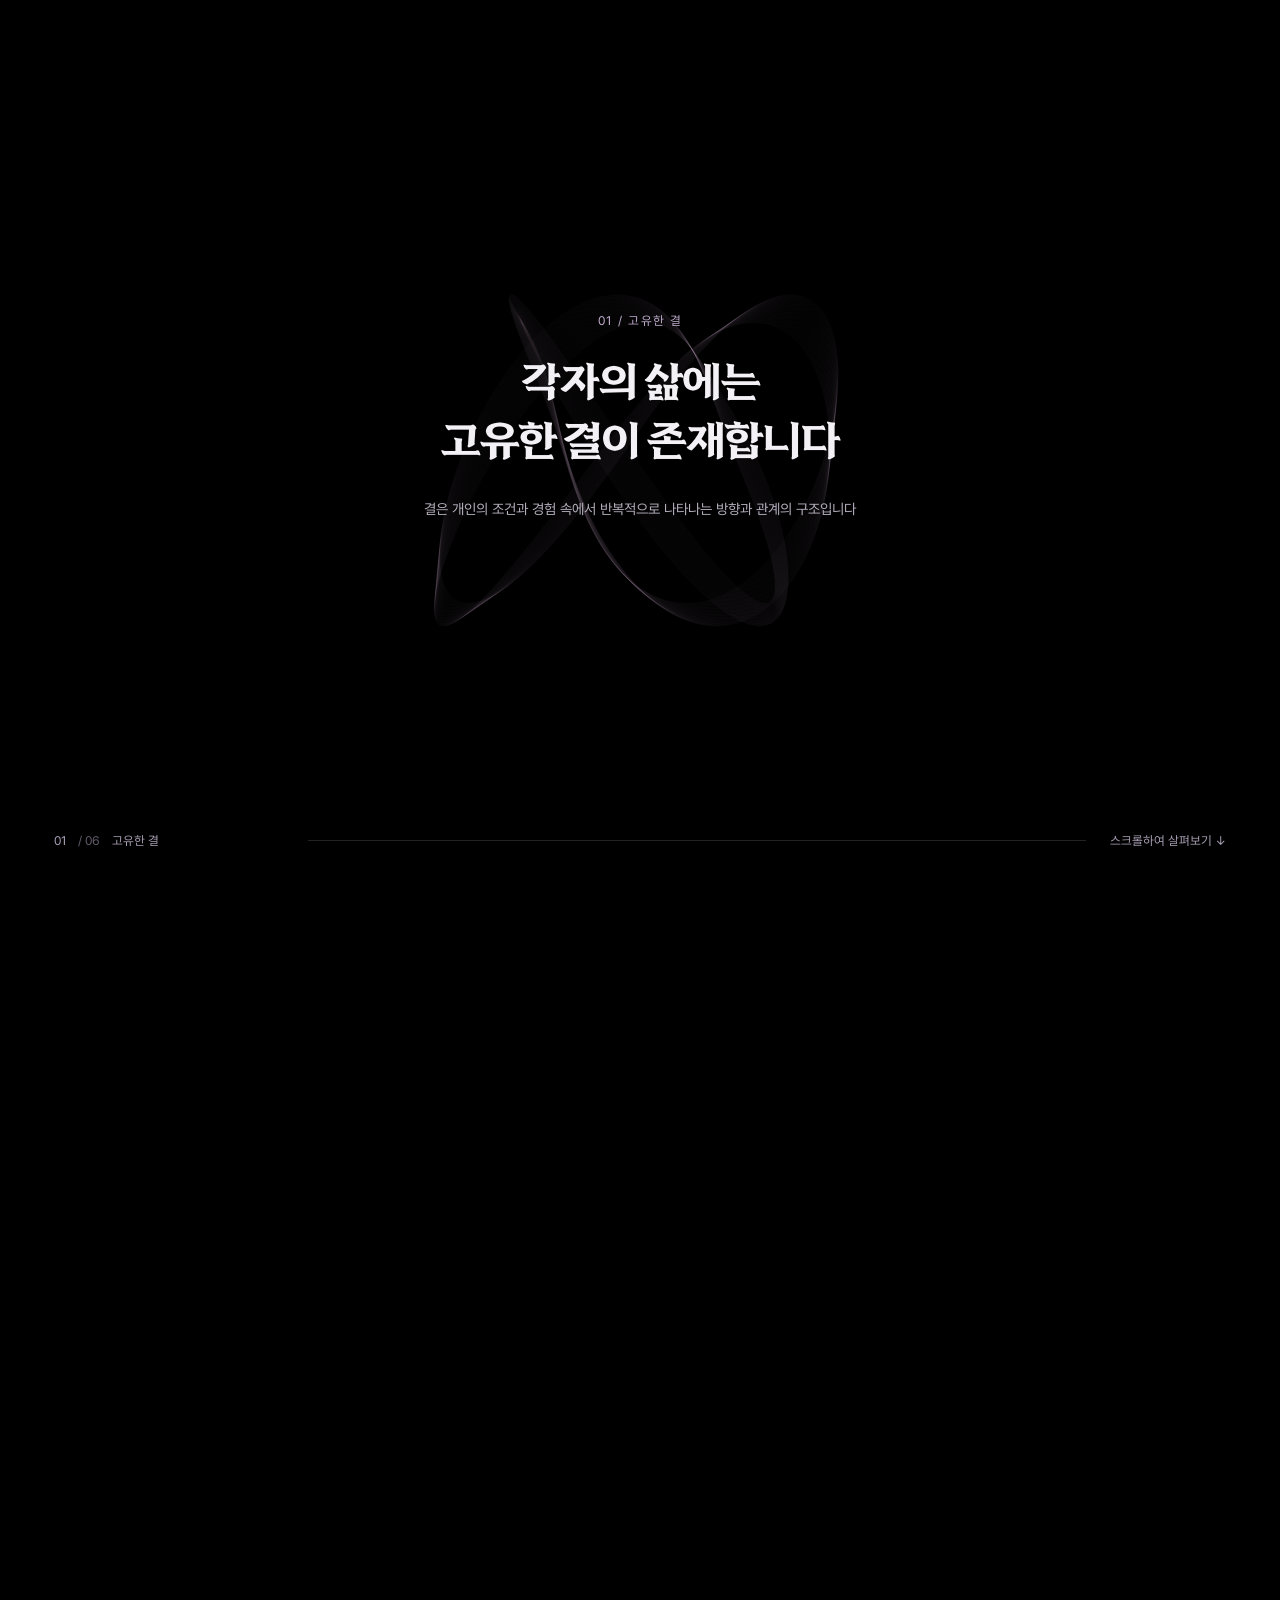
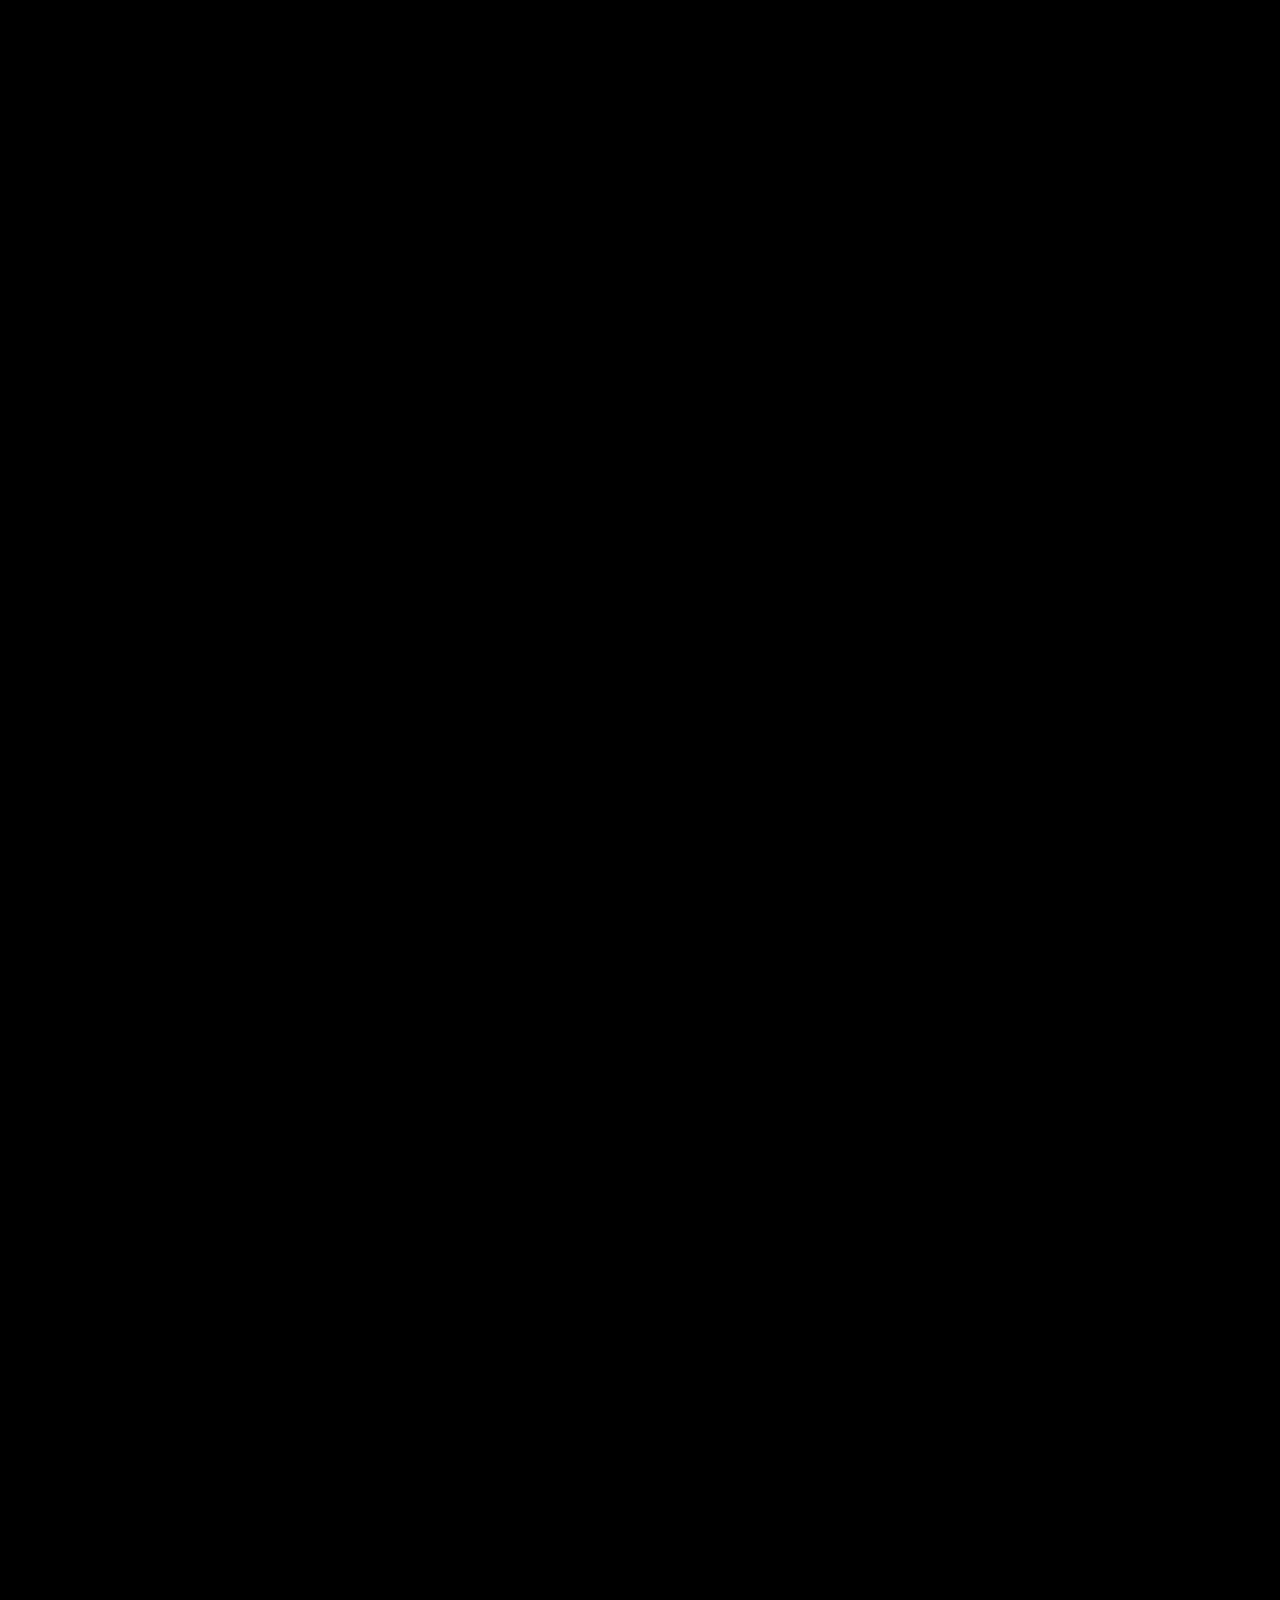
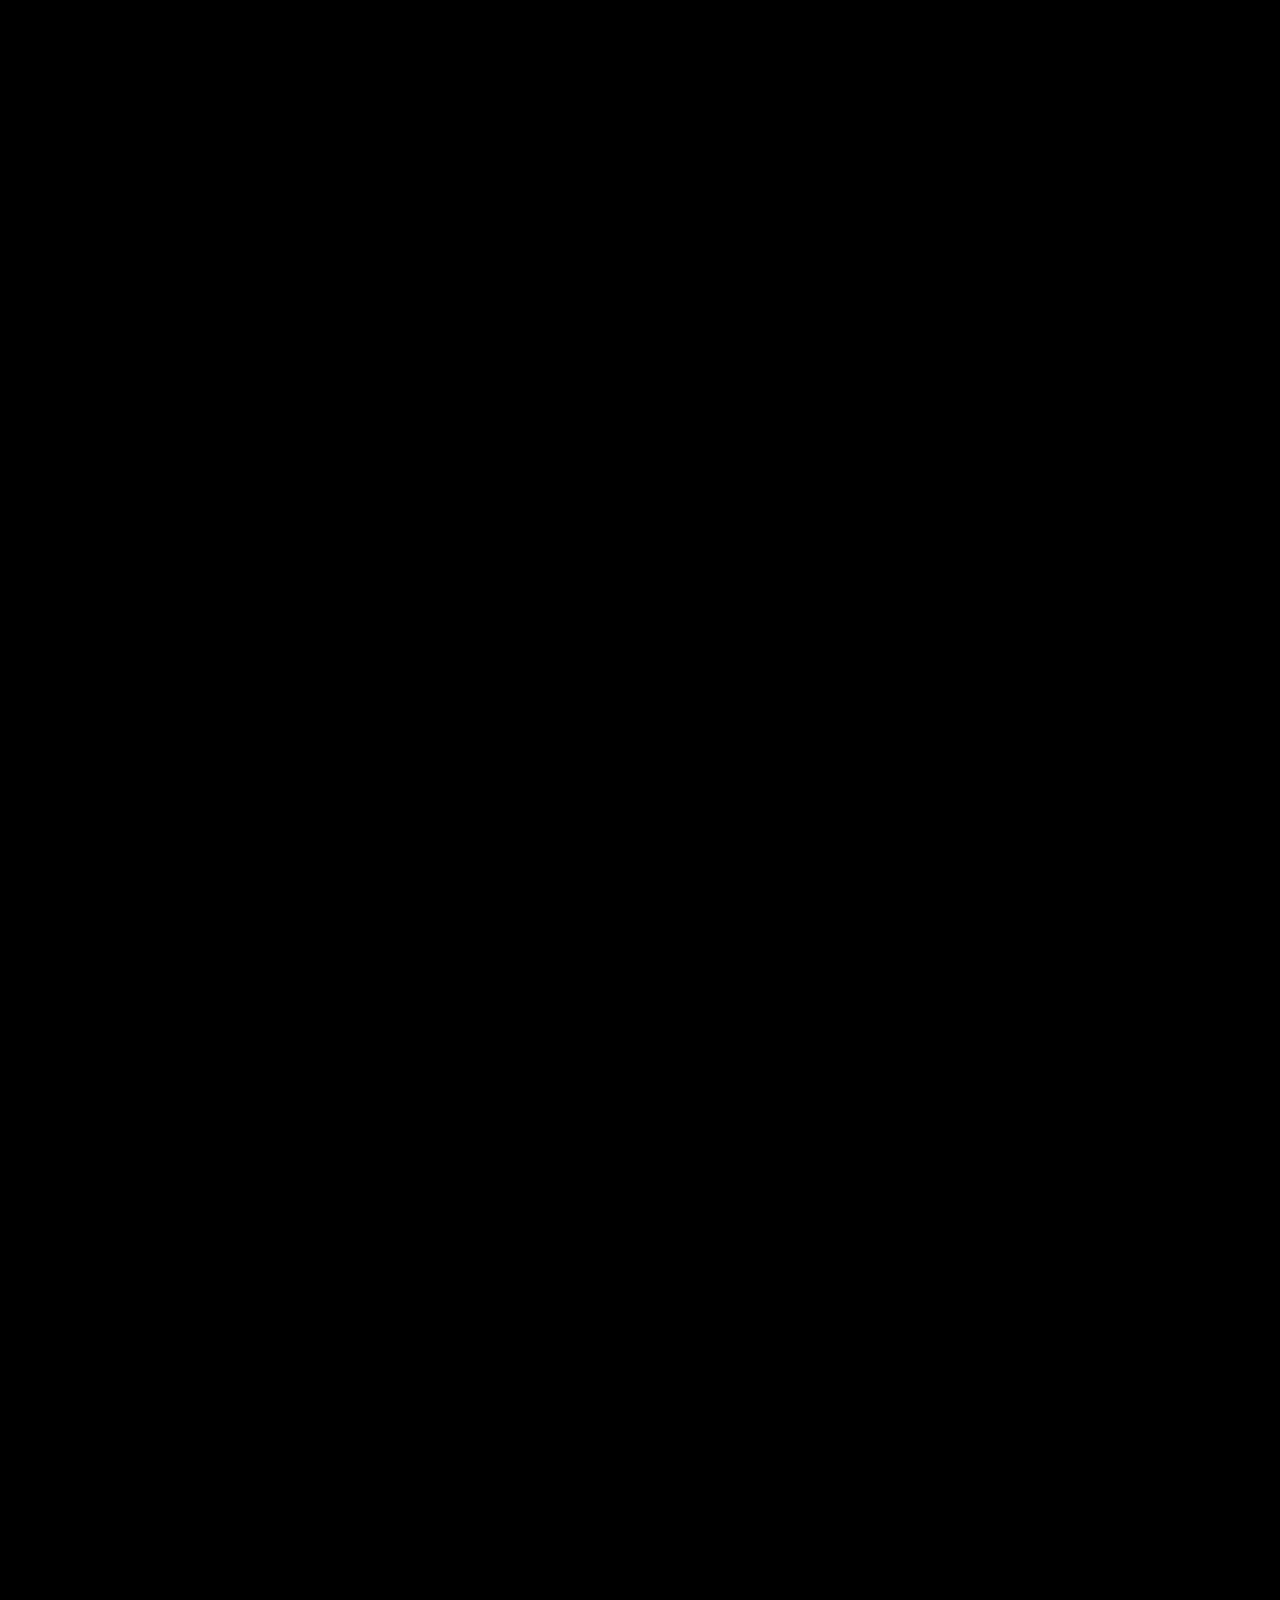
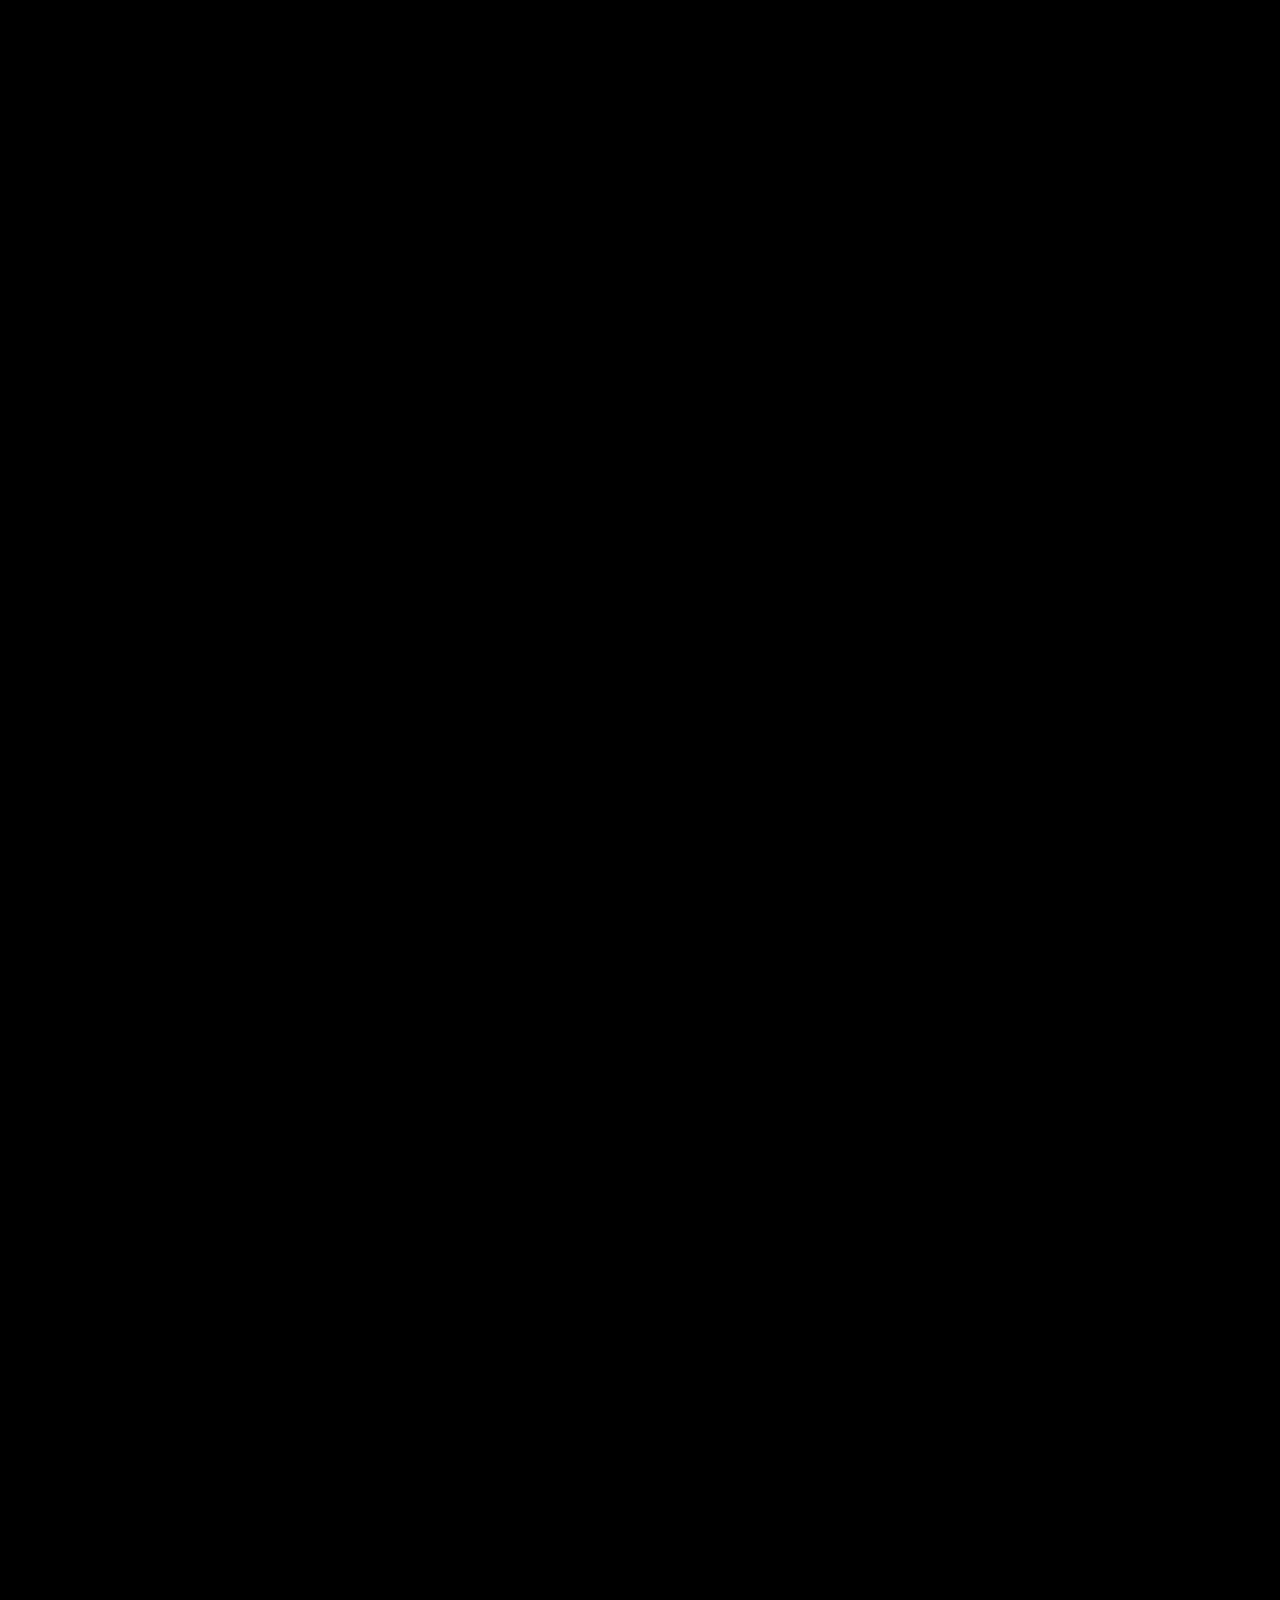
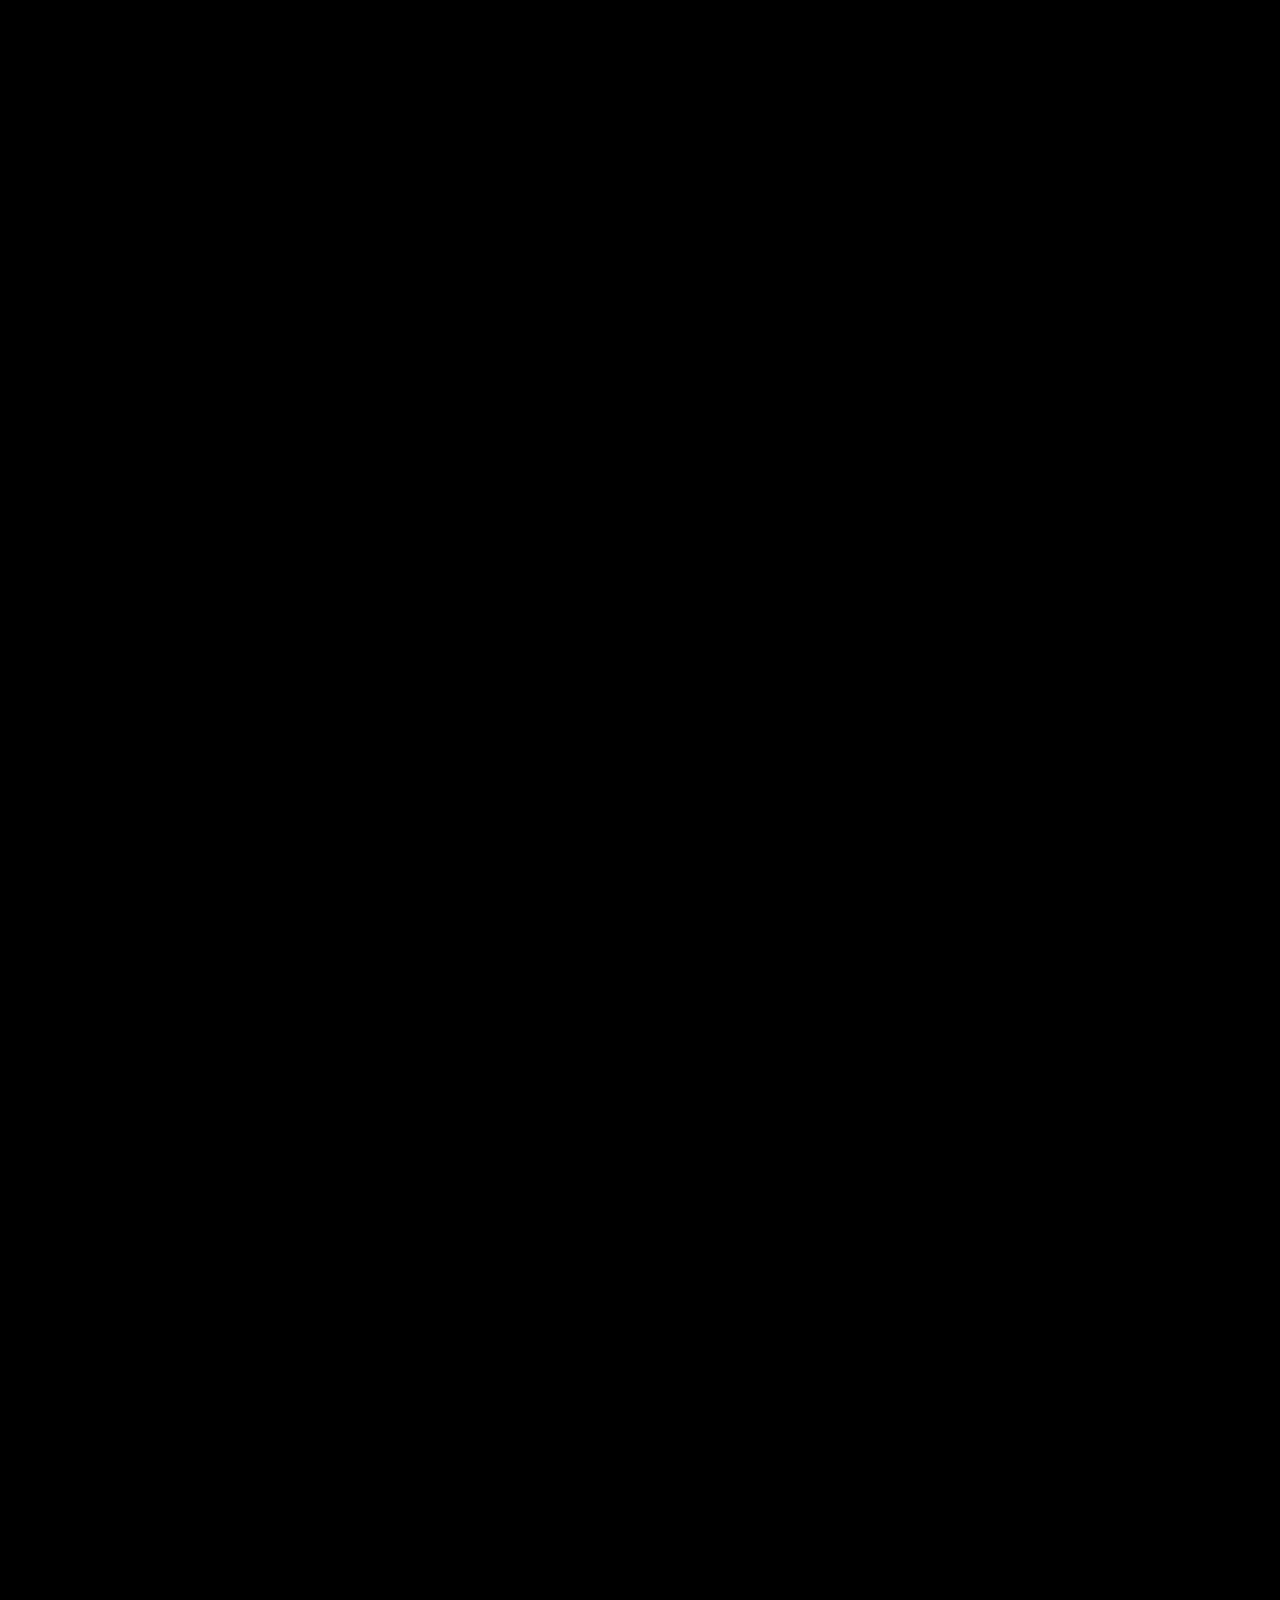
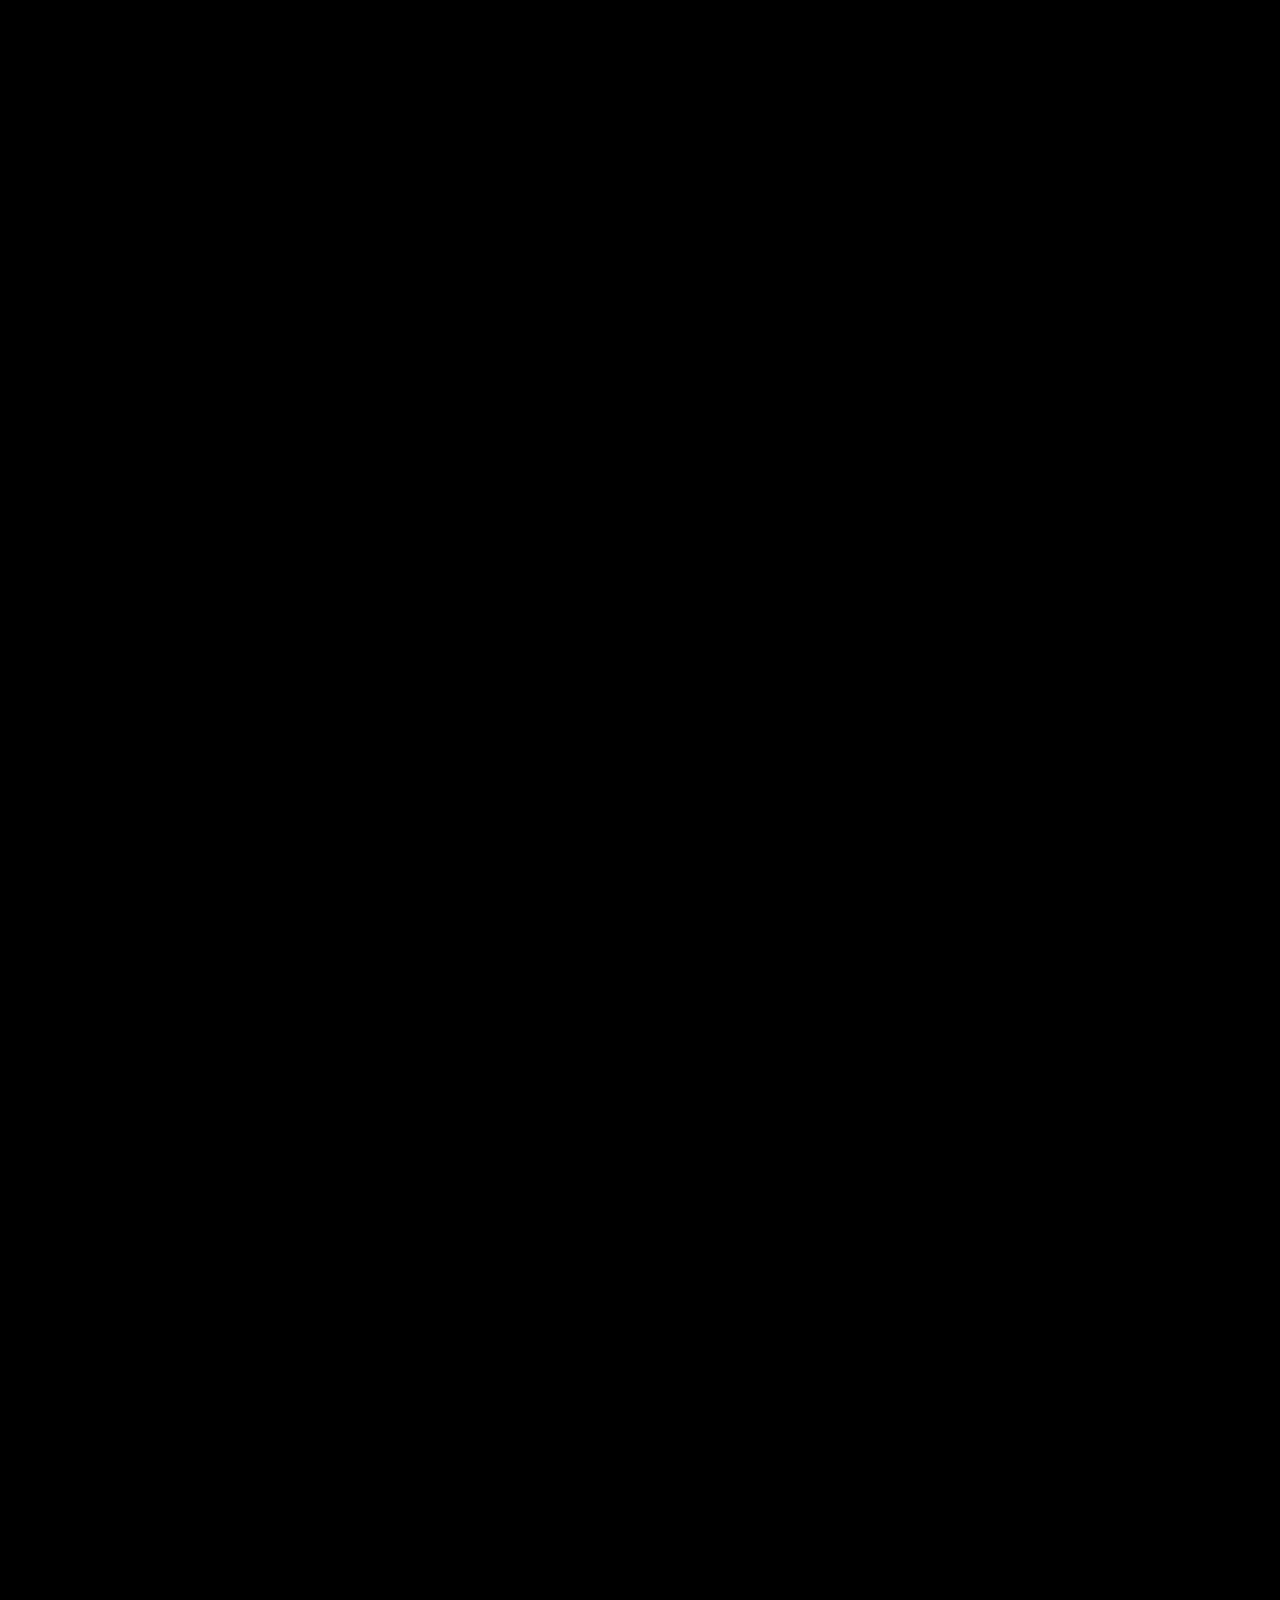
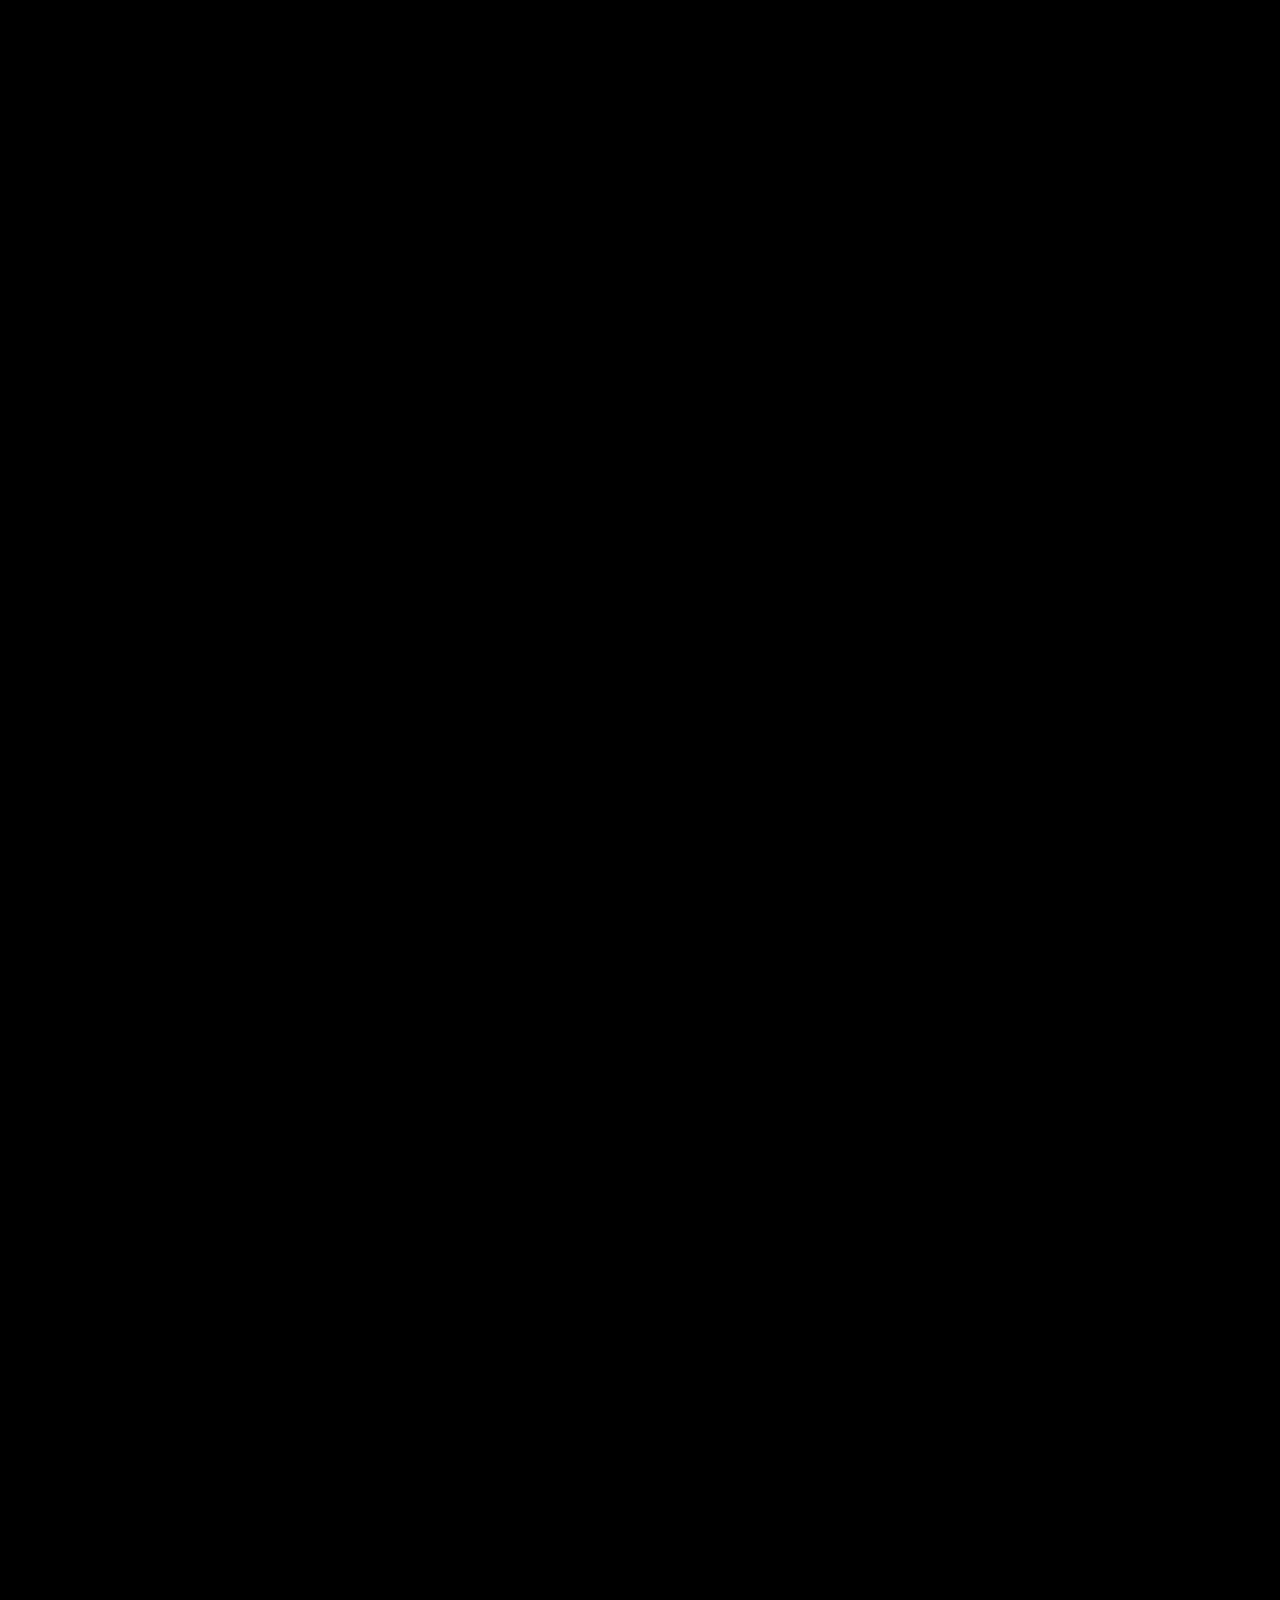
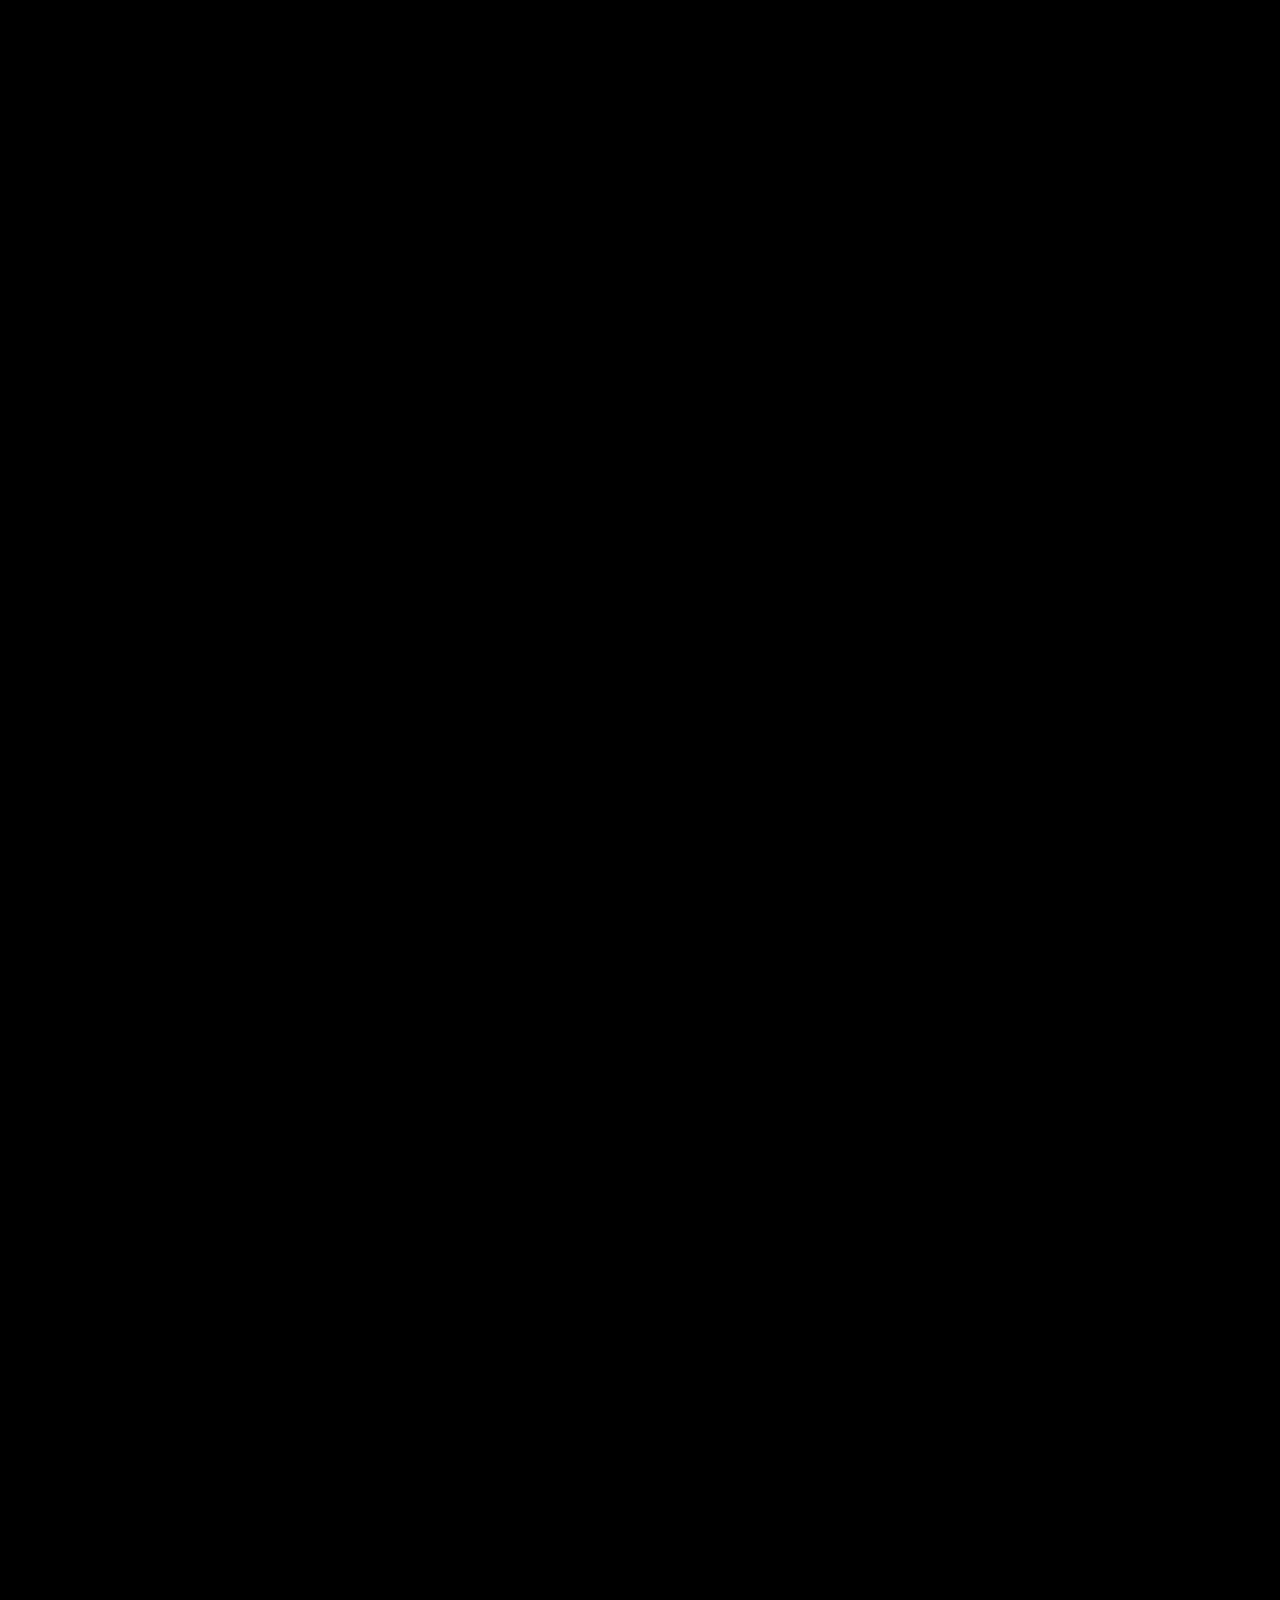
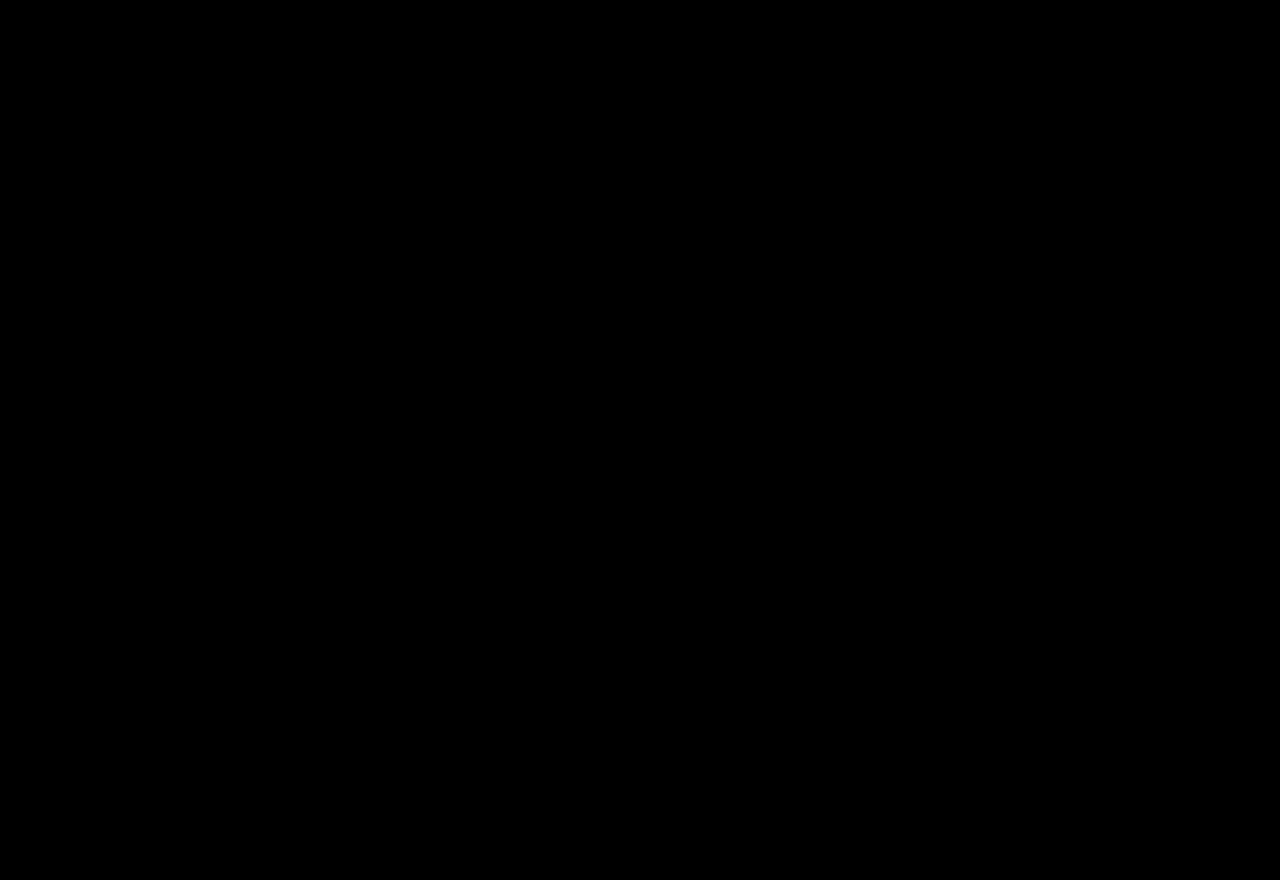
==== commit 8c06030b: "신명원_웹사이트 호스팅_최최최종" ====
--- a/about-story/index.html
+++ b/about-story/index.html
@@ -1,4 +1,4 @@
-<!doctype html><html lang="ko"><head><meta charset="utf-8"><meta name="viewport" content="width=device-width,initial-scale=1"><title>신명원 시스템</title><meta name="description" content="삶의 흐름 속에서 발견하는 질서, 신명원의 일곱 이야기"><link rel="stylesheet" href="style.css?v=v4-video-3"></head><body>
+<!doctype html><html lang="ko"><head><meta charset="utf-8"><meta name="viewport" content="width=device-width,initial-scale=1"><title>신명원 시스템</title><meta name="description" content="삶의 흐름 속에서 발견하는 질서, 신명원의 일곱 이야기"><link rel="stylesheet" href="style.css?v=v4-type-1"></head><body>
 
 <main id="journey"><div class="stage">
 <canvas id="field" aria-hidden="true"></canvas>
@@ -17,4 +17,4 @@
 <nav class="detail-tabs" aria-label="분석 항목"><button data-part="0">01 집중</button><button data-part="1">02 변화</button><button data-part="2">03 연속성</button><button data-part="3">04 반복</button></nav>
 <p class="detail-hint">스크롤하거나 항목에 마우스를 올려 분석 부위를 살펴보세요</p>
 </div><footer><div class="phase"><span id="number">01</span><span class="total">/ 06</span><span id="name">고유한 결</span></div><div class="meter"><i></i></div><button id="next">스크롤하여 살펴보기 ↓</button><button id="restart" hidden>처음부터 ↺</button></footer>
-</div></main><script src="app.js?v=v4-video-3"></script></body></html>
+</div></main><script src="app.js?v=v4-type-1"></script></body></html>
--- a/about-story/style.css
+++ b/about-story/style.css
@@ -40,3 +40,11 @@
 .detail-card,.detail-tabs,.detail-hint,.system-inspect>.explore{z-index:2}
 #detail-crop{position:relative;inset:auto;display:block}
 .detail-image span{z-index:2}
+
+/* Exhibition readability: auxiliary text stays below 13px body copy. */
+@media(min-width:701px){
+.eyebrow,footer,.system-steps b,.morph-status,.detail-hint{font-size:12.5px}
+.principles span,.data-labels small,.source small,.system-inspect small,.detail-image span{font-size:12px}
+.source p,.detail-card .detail-number{font-size:12.5px}
+.reading-window text{font-size:12px}
+}
